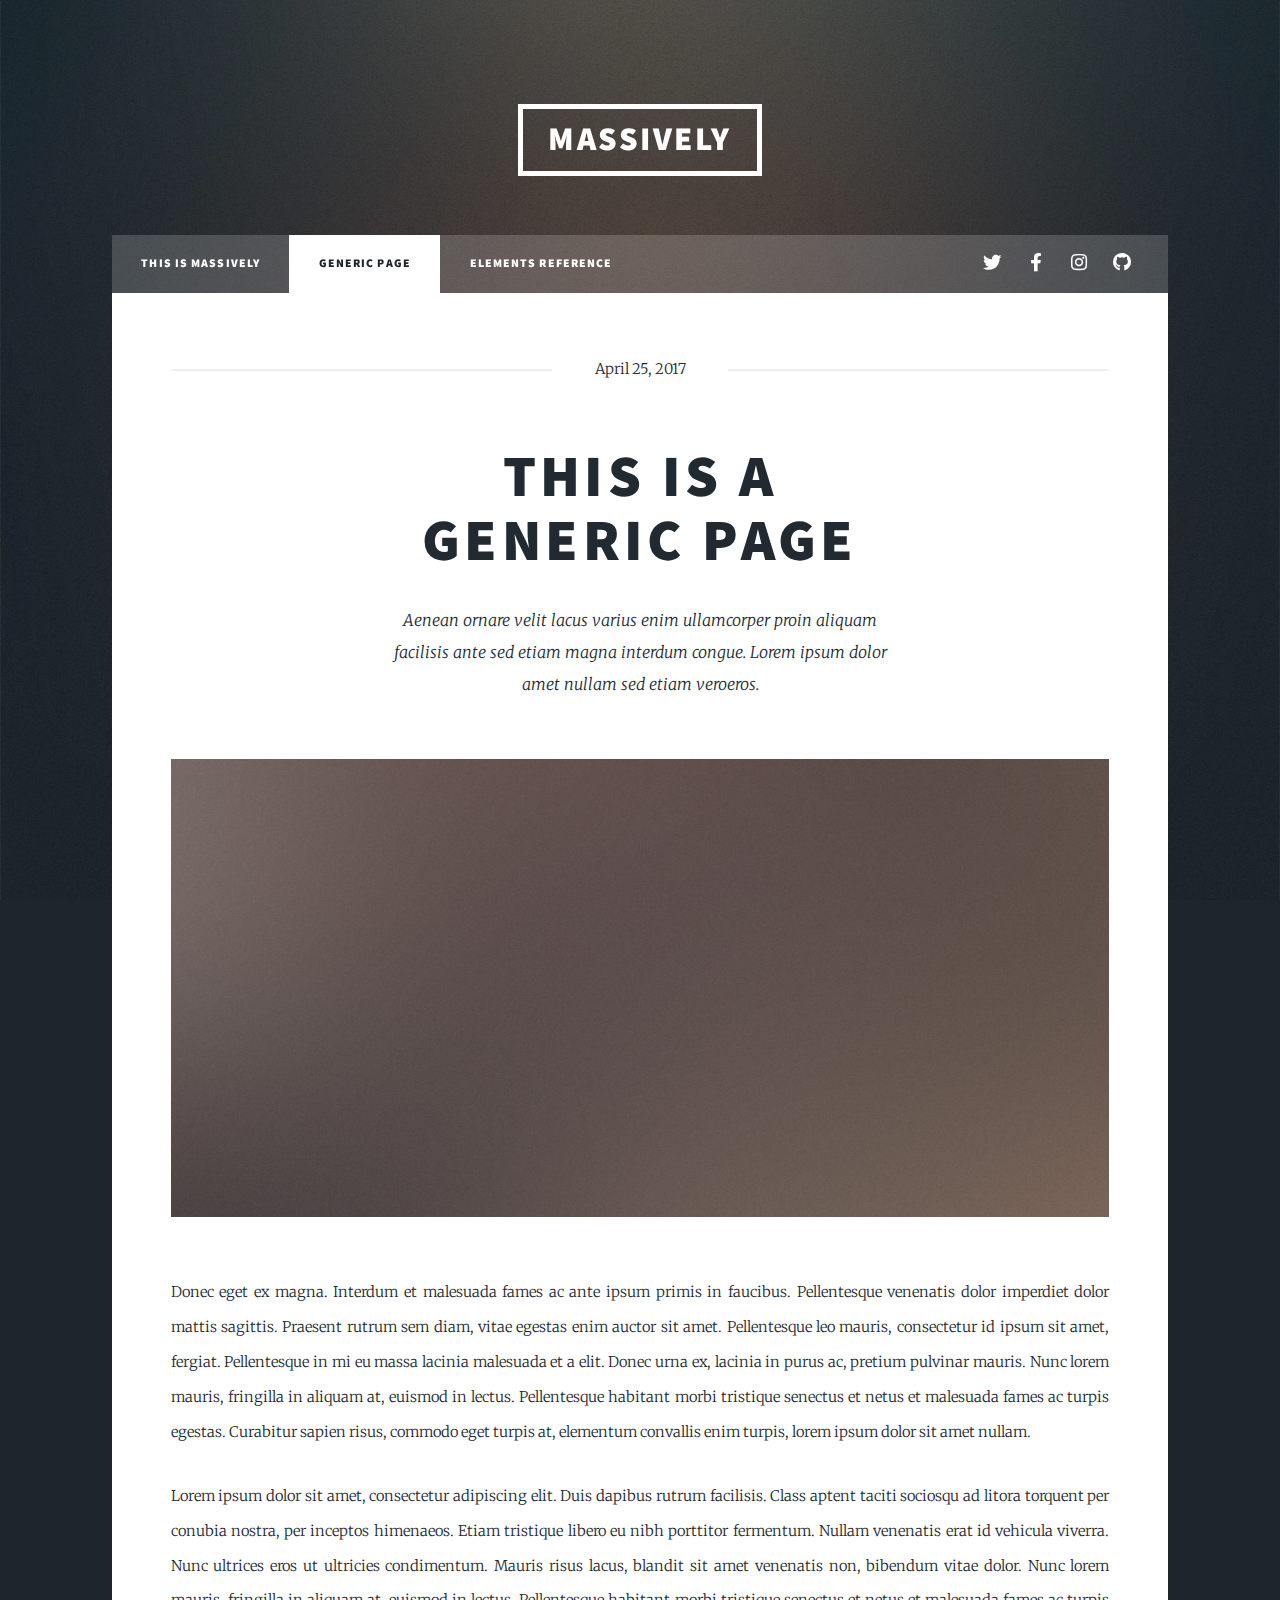
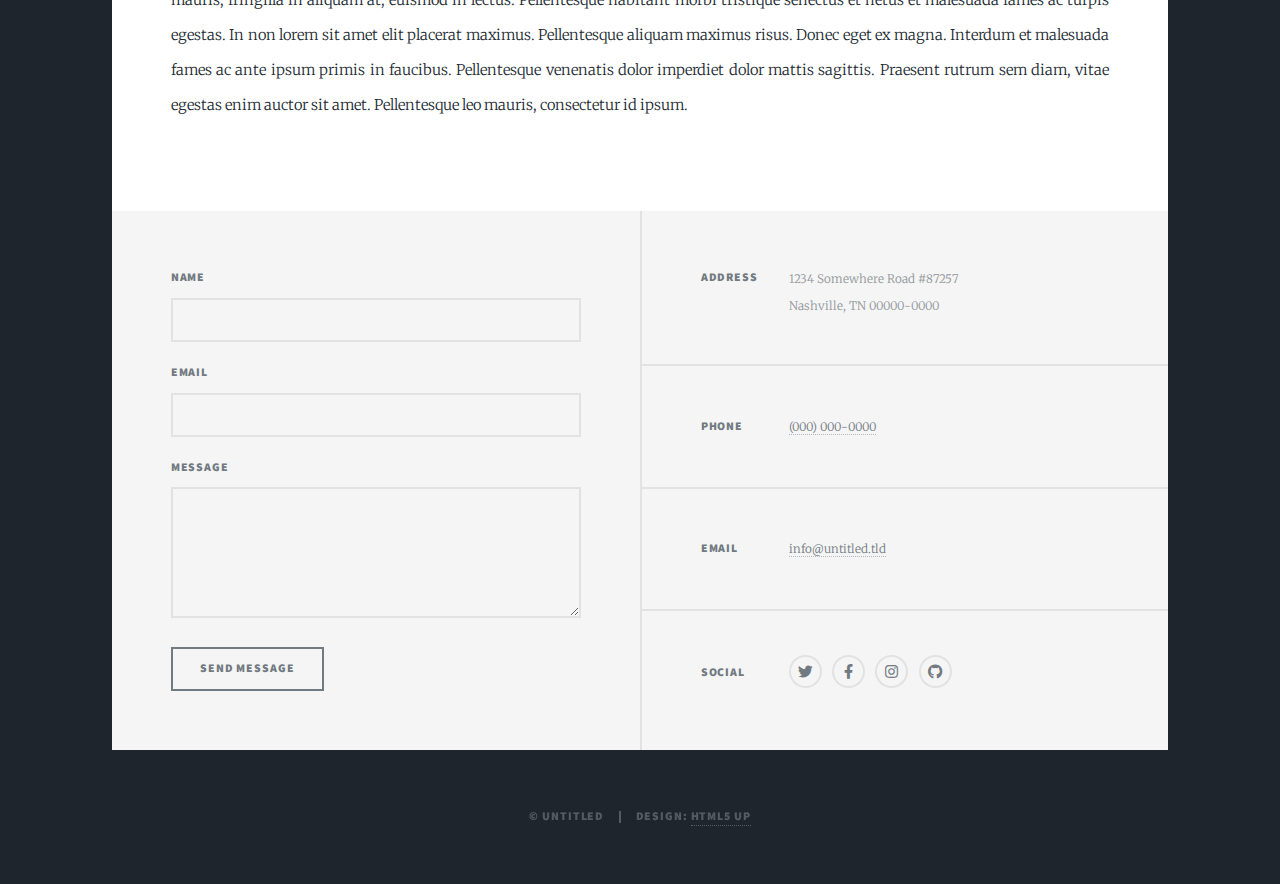
==== generic.html @ 5ceddde0 "init" ====
<!DOCTYPE HTML>
<!--
	Massively by HTML5 UP
	html5up.net | @ajlkn
	Free for personal and commercial use under the CCA 3.0 license (html5up.net/license)
-->
<html>
	<head>
		<title>Generic Page - Massively by HTML5 UP</title>
		<meta charset="utf-8" />
		<meta name="viewport" content="width=device-width, initial-scale=1, user-scalable=no" />
		<link rel="stylesheet" href="assets/css/main.css" />
		<noscript><link rel="stylesheet" href="assets/css/noscript.css" /></noscript>
	</head>
	<body class="is-preload">

		<!-- Wrapper -->
			<div id="wrapper">

				<!-- Header -->
					<header id="header">
						<a href="index.html" class="logo">Massively</a>
					</header>

				<!-- Nav -->
					<nav id="nav">
						<ul class="links">
							<li><a href="index.html">This is Massively</a></li>
							<li class="active"><a href="generic.html">Generic Page</a></li>
							<li><a href="elements.html">Elements Reference</a></li>
						</ul>
						<ul class="icons">
							<li><a href="#" class="icon brands fa-twitter"><span class="label">Twitter</span></a></li>
							<li><a href="#" class="icon brands fa-facebook-f"><span class="label">Facebook</span></a></li>
							<li><a href="#" class="icon brands fa-instagram"><span class="label">Instagram</span></a></li>
							<li><a href="#" class="icon brands fa-github"><span class="label">GitHub</span></a></li>
						</ul>
					</nav>

				<!-- Main -->
					<div id="main">

						<!-- Post -->
							<section class="post">
								<header class="major">
									<span class="date">April 25, 2017</span>
									<h1>This is a<br />
									Generic Page</h1>
									<p>Aenean ornare velit lacus varius enim ullamcorper proin aliquam<br />
									facilisis ante sed etiam magna interdum congue. Lorem ipsum dolor<br />
									amet nullam sed etiam veroeros.</p>
								</header>
								<div class="image main"><img src="images/pic01.jpg" alt="" /></div>
								<p>Donec eget ex magna. Interdum et malesuada fames ac ante ipsum primis in faucibus. Pellentesque venenatis dolor imperdiet dolor mattis sagittis. Praesent rutrum sem diam, vitae egestas enim auctor sit amet. Pellentesque leo mauris, consectetur id ipsum sit amet, fergiat. Pellentesque in mi eu massa lacinia malesuada et a elit. Donec urna ex, lacinia in purus ac, pretium pulvinar mauris. Nunc lorem mauris, fringilla in aliquam at, euismod in lectus. Pellentesque habitant morbi tristique senectus et netus et malesuada fames ac turpis egestas. Curabitur sapien risus, commodo eget turpis at, elementum convallis enim turpis, lorem ipsum dolor sit amet nullam.</p>
								<p>Lorem ipsum dolor sit amet, consectetur adipiscing elit. Duis dapibus rutrum facilisis. Class aptent taciti sociosqu ad litora torquent per conubia nostra, per inceptos himenaeos. Etiam tristique libero eu nibh porttitor fermentum. Nullam venenatis erat id vehicula viverra. Nunc ultrices eros ut ultricies condimentum. Mauris risus lacus, blandit sit amet venenatis non, bibendum vitae dolor. Nunc lorem mauris, fringilla in aliquam at, euismod in lectus. Pellentesque habitant morbi tristique senectus et netus et malesuada fames ac turpis egestas. In non lorem sit amet elit placerat maximus. Pellentesque aliquam maximus risus. Donec eget ex magna. Interdum et malesuada fames ac ante ipsum primis in faucibus. Pellentesque venenatis dolor imperdiet dolor mattis sagittis. Praesent rutrum sem diam, vitae egestas enim auctor sit amet. Pellentesque leo mauris, consectetur id ipsum.</p>
							</section>

					</div>

				<!-- Footer -->
					<footer id="footer">
						<section>
							<form method="post" action="#">
								<div class="fields">
									<div class="field">
										<label for="name">Name</label>
										<input type="text" name="name" id="name" />
									</div>
									<div class="field">
										<label for="email">Email</label>
										<input type="text" name="email" id="email" />
									</div>
									<div class="field">
										<label for="message">Message</label>
										<textarea name="message" id="message" rows="3"></textarea>
									</div>
								</div>
								<ul class="actions">
									<li><input type="submit" value="Send Message" /></li>
								</ul>
							</form>
						</section>
						<section class="split contact">
							<section class="alt">
								<h3>Address</h3>
								<p>1234 Somewhere Road #87257<br />
								Nashville, TN 00000-0000</p>
							</section>
							<section>
								<h3>Phone</h3>
								<p><a href="#">(000) 000-0000</a></p>
							</section>
							<section>
								<h3>Email</h3>
								<p><a href="#">info@untitled.tld</a></p>
							</section>
							<section>
								<h3>Social</h3>
								<ul class="icons alt">
									<li><a href="#" class="icon brands alt fa-twitter"><span class="label">Twitter</span></a></li>
									<li><a href="#" class="icon brands alt fa-facebook-f"><span class="label">Facebook</span></a></li>
									<li><a href="#" class="icon brands alt fa-instagram"><span class="label">Instagram</span></a></li>
									<li><a href="#" class="icon brands alt fa-github"><span class="label">GitHub</span></a></li>
								</ul>
							</section>
						</section>
					</footer>

				<!-- Copyright -->
					<div id="copyright">
						<ul><li>&copy; Untitled</li><li>Design: <a href="https://html5up.net">HTML5 UP</a></li></ul>
					</div>

			</div>

		<!-- Scripts -->
			<script src="assets/js/jquery.min.js"></script>
			<script src="assets/js/jquery.scrollex.min.js"></script>
			<script src="assets/js/jquery.scrolly.min.js"></script>
			<script src="assets/js/browser.min.js"></script>
			<script src="assets/js/breakpoints.min.js"></script>
			<script src="assets/js/util.js"></script>
			<script src="assets/js/main.js"></script>

	</body>
</html>
---- assets/css/main.css ----
@import url(fontawesome-all.min.css);
@import url("https://fonts.googleapis.com/css?family=Merriweather:300,700,300italic,700italic|Source+Sans+Pro:900");

/*
	Massively by HTML5 UP
	html5up.net | @ajlkn
	Free for personal and commercial use under the CCA 3.0 license (html5up.net/license)
*/

html, body, div, span, applet, object,
iframe, h1, h2, h3, h4, h5, h6, p, blockquote,
pre, a, abbr, acronym, address, big, cite,
code, del, dfn, em, img, ins, kbd, q, s, samp,
small, strike, strong, sub, sup, tt, var, b,
u, i, center, dl, dt, dd, ol, ul, li, fieldset,
form, label, legend, table, caption, tbody,
tfoot, thead, tr, th, td, article, aside,
canvas, details, embed, figure, figcaption,
footer, header, hgroup, menu, nav, output, ruby,
section, summary, time, mark, audio, video {
	margin: 0;
	padding: 0;
	border: 0;
	font-size: 100%;
	font: inherit;
	vertical-align: baseline;}

article, aside, details, figcaption, figure,
footer, header, hgroup, menu, nav, section {
	display: block;}

body {
	line-height: 1;
}

ol, ul {
	list-style: none;
}

blockquote, q {
	quotes: none;
}

	blockquote:before, blockquote:after, q:before, q:after {
		content: '';
		content: none;
	}

table {
	border-collapse: collapse;
	border-spacing: 0;
}

body {
	-webkit-text-size-adjust: none;
}

mark {
	background-color: transparent;
	color: inherit;
}

input::-moz-focus-inner {
	border: 0;
	padding: 0;
}

input, select, textarea {
	-moz-appearance: none;
	-webkit-appearance: none;
	-ms-appearance: none;
	appearance: none;
}

/* Basic */

	@-ms-viewport {
		width: device-width;
	}

	body {
		-ms-overflow-style: scrollbar;
	}

	@media screen and (max-width: 480px) {

		html, body {
			min-width: 320px;
		}

	}

	html {
		box-sizing: border-box;
	}

	*, *:before, *:after {
		box-sizing: inherit;
	}

	body {
		background-color: #1e252d;
	}

		body.is-preload *, body.is-preload *:before, body.is-preload *:after {
			-moz-animation: none !important;
			-webkit-animation: none !important;
			-ms-animation: none !important;
			animation: none !important;
			-moz-transition: none !important;
			-webkit-transition: none !important;
			-ms-transition: none !important;
			transition: none !important;
		}

/* Type */

	html {
		font-size: 16pt;
	}

		@media screen and (max-width: 1680px) {

			html {
				font-size: 12pt;
			}

		}

		@media screen and (max-width: 1280px) {

			html {
				font-size: 11pt;
			}

		}

		@media screen and (max-width: 360px) {

			html {
				font-size: 10pt;
			}

		}

	body {
		color: #212931;
	}

	body, input, select, textarea {
		font-family: "Merriweather", Georgia, serif;
		font-weight: 300;
		font-size: 1rem;
		line-height: 2.375;
	}

	a {
		-moz-transition: color 0.2s ease-in-out, background-color 0.2s ease-in-out, border-color 0.2s ease-in-out, box-shadow 0.2s ease-in-out;
		-webkit-transition: color 0.2s ease-in-out, background-color 0.2s ease-in-out, border-color 0.2s ease-in-out, box-shadow 0.2s ease-in-out;
		-ms-transition: color 0.2s ease-in-out, background-color 0.2s ease-in-out, border-color 0.2s ease-in-out, box-shadow 0.2s ease-in-out;
		transition: color 0.2s ease-in-out, background-color 0.2s ease-in-out, border-color 0.2s ease-in-out, box-shadow 0.2s ease-in-out;
		border-bottom: dotted 1px;
		text-decoration: none;
	}

		a:hover {
			border-bottom-color: transparent;
		}

	strong, b {
		font-weight: 600;
	}

	em, i {
		font-style: italic;
	}

	p {
		text-align: justify;
		margin: 0 0 2rem 0;
	}

	h1, h2, h3, h4, h5, h6 {
		font-family: "Source Sans Pro", Helvetica, sans-serif;
		font-weight: 900;
		line-height: 1.5;
		letter-spacing: 0.075em;
		text-transform: uppercase;
		margin: 0 0 1rem 0;
	}

		h1 a, h2 a, h3 a, h4 a, h5 a, h6 a {
			border-bottom: 0;
			color: inherit;
			text-decoration: none;
		}

	h1 {
		font-size: 4rem;
		line-height: 1.1;
		margin: 0 0 2rem 0;
	}

	h2 {
		font-size: 1.75rem;
		line-height: 1.3;
		margin: 0 0 1.5rem 0;
	}

	h3 {
		font-size: 1.25rem;
		margin: 0 0 1.5rem 0;
	}

	h4 {
		font-size: 1rem;
	}

	h5 {
		font-size: 0.9rem;
	}

	h6 {
		font-size: 0.8rem;
	}

	sub {
		font-size: 0.8rem;
		position: relative;
		top: 0.5rem;
	}

	sup {
		font-size: 0.8rem;
		position: relative;
		top: -0.5rem;
	}

	blockquote {
		border-left: solid 4px;
		font-style: italic;
		margin: 0 0 2rem 0;
		padding: 0.5rem 0 0.5rem 2rem;
	}

	code {
		border: solid 2px;
		font-family: "Courier New", monospace;
		font-size: 0.9rem;
		margin: 0 0.25rem;
		padding: 0.25rem 0.65rem;
	}

	pre {
		-webkit-overflow-scrolling: touch;
		font-family: "Courier New", monospace;
		font-size: 0.9rem;
		margin: 0 0 2rem 0;
	}

		pre code {
			display: block;
			line-height: 1.75;
			padding: 1rem 1.5rem;
			overflow-x: auto;
		}

	hr {
		border: 0;
		border-bottom: solid 2px;
		margin: 3rem 0;
	}

		hr.major {
			margin: 5rem 0;
		}

	.align-left {
		text-align: left;
	}

	.align-center {
		text-align: center;
	}

	.align-right {
		text-align: right;
	}

	input, select, textarea {
		color: #212931;
	}

	a {
		color: #212931;
		border-bottom-color: rgba(33, 41, 49, 0.5);
	}

		a:hover {
			border-bottom-color: transparent;
			color: #18bfef !important;
		}

	strong, b {
		color: #212931;
	}

	h1, h2, h3, h4, h5, h6 {
		color: #212931;
	}

	blockquote {
		border-left-color: #eeeeee;
	}

	code {
		background: rgba(220, 220, 220, 0.25);
		border-color: #eeeeee;
	}

	hr {
		border-bottom-color: #eeeeee;
	}

/* Row */

	.row {
		display: flex;
		flex-wrap: wrap;
		box-sizing: border-box;
		align-items: stretch;
	}

		.row > * {
			box-sizing: border-box;
		}

		.row.gtr-uniform > * > :last-child {
			margin-bottom: 0;
		}

		.row.aln-left {
			justify-content: flex-start;
		}

		.row.aln-center {
			justify-content: center;
		}

		.row.aln-right {
			justify-content: flex-end;
		}

		.row.aln-top {
			align-items: flex-start;
		}

		.row.aln-middle {
			align-items: center;
		}

		.row.aln-bottom {
			align-items: flex-end;
		}

		.row > .imp {
			order: -1;
		}

		.row > .col-1 {
			width: 8.33333%;
		}

		.row > .off-1 {
			margin-left: 8.33333%;
		}

		.row > .col-2 {
			width: 16.66667%;
		}

		.row > .off-2 {
			margin-left: 16.66667%;
		}

		.row > .col-3 {
			width: 25%;
		}

		.row > .off-3 {
			margin-left: 25%;
		}

		.row > .col-4 {
			width: 33.33333%;
		}

		.row > .off-4 {
			margin-left: 33.33333%;
		}

		.row > .col-5 {
			width: 41.66667%;
		}

		.row > .off-5 {
			margin-left: 41.66667%;
		}

		.row > .col-6 {
			width: 50%;
		}

		.row > .off-6 {
			margin-left: 50%;
		}

		.row > .col-7 {
			width: 58.33333%;
		}

		.row > .off-7 {
			margin-left: 58.33333%;
		}

		.row > .col-8 {
			width: 66.66667%;
		}

		.row > .off-8 {
			margin-left: 66.66667%;
		}

		.row > .col-9 {
			width: 75%;
		}

		.row > .off-9 {
			margin-left: 75%;
		}

		.row > .col-10 {
			width: 83.33333%;
		}

		.row > .off-10 {
			margin-left: 83.33333%;
		}

		.row > .col-11 {
			width: 91.66667%;
		}

		.row > .off-11 {
			margin-left: 91.66667%;
		}

		.row > .col-12 {
			width: 100%;
		}

		.row > .off-12 {
			margin-left: 100%;
		}

		.row.gtr-0 {
			margin-top: 0;
			margin-left: 0rem;
		}

			.row.gtr-0 > * {
				padding: 0 0 0 0rem;
			}

			.row.gtr-0.gtr-uniform {
				margin-top: 0rem;
			}

				.row.gtr-0.gtr-uniform > * {
					padding-top: 0rem;
				}

		.row.gtr-25 {
			margin-top: 0;
			margin-left: -0.375rem;
		}

			.row.gtr-25 > * {
				padding: 0 0 0 0.375rem;
			}

			.row.gtr-25.gtr-uniform {
				margin-top: -0.375rem;
			}

				.row.gtr-25.gtr-uniform > * {
					padding-top: 0.375rem;
				}

		.row.gtr-50 {
			margin-top: 0;
			margin-left: -0.75rem;
		}

			.row.gtr-50 > * {
				padding: 0 0 0 0.75rem;
			}

			.row.gtr-50.gtr-uniform {
				margin-top: -0.75rem;
			}

				.row.gtr-50.gtr-uniform > * {
					padding-top: 0.75rem;
				}

		.row {
			margin-top: 0;
			margin-left: -1.5rem;
		}

			.row > * {
				padding: 0 0 0 1.5rem;
			}

			.row.gtr-uniform {
				margin-top: -1.5rem;
			}

				.row.gtr-uniform > * {
					padding-top: 1.5rem;
				}

		.row.gtr-150 {
			margin-top: 0;
			margin-left: -2.25rem;
		}

			.row.gtr-150 > * {
				padding: 0 0 0 2.25rem;
			}

			.row.gtr-150.gtr-uniform {
				margin-top: -2.25rem;
			}

				.row.gtr-150.gtr-uniform > * {
					padding-top: 2.25rem;
				}

		.row.gtr-200 {
			margin-top: 0;
			margin-left: -3rem;
		}

			.row.gtr-200 > * {
				padding: 0 0 0 3rem;
			}

			.row.gtr-200.gtr-uniform {
				margin-top: -3rem;
			}

				.row.gtr-200.gtr-uniform > * {
					padding-top: 3rem;
				}

		@media screen and (max-width: 1680px) {

			.row {
				display: flex;
				flex-wrap: wrap;
				box-sizing: border-box;
				align-items: stretch;
			}

				.row > * {
					box-sizing: border-box;
				}

				.row.gtr-uniform > * > :last-child {
					margin-bottom: 0;
				}

				.row.aln-left {
					justify-content: flex-start;
				}

				.row.aln-center {
					justify-content: center;
				}

				.row.aln-right {
					justify-content: flex-end;
				}

				.row.aln-top {
					align-items: flex-start;
				}

				.row.aln-middle {
					align-items: center;
				}

				.row.aln-bottom {
					align-items: flex-end;
				}

				.row > .imp-xlarge {
					order: -1;
				}

				.row > .col-1-xlarge {
					width: 8.33333%;
				}

				.row > .off-1-xlarge {
					margin-left: 8.33333%;
				}

				.row > .col-2-xlarge {
					width: 16.66667%;
				}

				.row > .off-2-xlarge {
					margin-left: 16.66667%;
				}

				.row > .col-3-xlarge {
					width: 25%;
				}

				.row > .off-3-xlarge {
					margin-left: 25%;
				}

				.row > .col-4-xlarge {
					width: 33.33333%;
				}

				.row > .off-4-xlarge {
					margin-left: 33.33333%;
				}

				.row > .col-5-xlarge {
					width: 41.66667%;
				}

				.row > .off-5-xlarge {
					margin-left: 41.66667%;
				}

				.row > .col-6-xlarge {
					width: 50%;
				}

				.row > .off-6-xlarge {
					margin-left: 50%;
				}

				.row > .col-7-xlarge {
					width: 58.33333%;
				}

				.row > .off-7-xlarge {
					margin-left: 58.33333%;
				}

				.row > .col-8-xlarge {
					width: 66.66667%;
				}

				.row > .off-8-xlarge {
					margin-left: 66.66667%;
				}

				.row > .col-9-xlarge {
					width: 75%;
				}

				.row > .off-9-xlarge {
					margin-left: 75%;
				}

				.row > .col-10-xlarge {
					width: 83.33333%;
				}

				.row > .off-10-xlarge {
					margin-left: 83.33333%;
				}

				.row > .col-11-xlarge {
					width: 91.66667%;
				}

				.row > .off-11-xlarge {
					margin-left: 91.66667%;
				}

				.row > .col-12-xlarge {
					width: 100%;
				}

				.row > .off-12-xlarge {
					margin-left: 100%;
				}

				.row.gtr-0 {
					margin-top: 0;
					margin-left: 0rem;
				}

					.row.gtr-0 > * {
						padding: 0 0 0 0rem;
					}

					.row.gtr-0.gtr-uniform {
						margin-top: 0rem;
					}

						.row.gtr-0.gtr-uniform > * {
							padding-top: 0rem;
						}

				.row.gtr-25 {
					margin-top: 0;
					margin-left: -0.375rem;
				}

					.row.gtr-25 > * {
						padding: 0 0 0 0.375rem;
					}

					.row.gtr-25.gtr-uniform {
						margin-top: -0.375rem;
					}

						.row.gtr-25.gtr-uniform > * {
							padding-top: 0.375rem;
						}

				.row.gtr-50 {
					margin-top: 0;
					margin-left: -0.75rem;
				}

					.row.gtr-50 > * {
						padding: 0 0 0 0.75rem;
					}

					.row.gtr-50.gtr-uniform {
						margin-top: -0.75rem;
					}

						.row.gtr-50.gtr-uniform > * {
							padding-top: 0.75rem;
						}

				.row {
					margin-top: 0;
					margin-left: -1.5rem;
				}

					.row > * {
						padding: 0 0 0 1.5rem;
					}

					.row.gtr-uniform {
						margin-top: -1.5rem;
					}

						.row.gtr-uniform > * {
							padding-top: 1.5rem;
						}

				.row.gtr-150 {
					margin-top: 0;
					margin-left: -2.25rem;
				}

					.row.gtr-150 > * {
						padding: 0 0 0 2.25rem;
					}

					.row.gtr-150.gtr-uniform {
						margin-top: -2.25rem;
					}

						.row.gtr-150.gtr-uniform > * {
							padding-top: 2.25rem;
						}

				.row.gtr-200 {
					margin-top: 0;
					margin-left: -3rem;
				}

					.row.gtr-200 > * {
						padding: 0 0 0 3rem;
					}

					.row.gtr-200.gtr-uniform {
						margin-top: -3rem;
					}

						.row.gtr-200.gtr-uniform > * {
							padding-top: 3rem;
						}

		}

		@media screen and (max-width: 1280px) {

			.row {
				display: flex;
				flex-wrap: wrap;
				box-sizing: border-box;
				align-items: stretch;
			}

				.row > * {
					box-sizing: border-box;
				}

				.row.gtr-uniform > * > :last-child {
					margin-bottom: 0;
				}

				.row.aln-left {
					justify-content: flex-start;
				}

				.row.aln-center {
					justify-content: center;
				}

				.row.aln-right {
					justify-content: flex-end;
				}

				.row.aln-top {
					align-items: flex-start;
				}

				.row.aln-middle {
					align-items: center;
				}

				.row.aln-bottom {
					align-items: flex-end;
				}

				.row > .imp-large {
					order: -1;
				}

				.row > .col-1-large {
					width: 8.33333%;
				}

				.row > .off-1-large {
					margin-left: 8.33333%;
				}

				.row > .col-2-large {
					width: 16.66667%;
				}

				.row > .off-2-large {
					margin-left: 16.66667%;
				}

				.row > .col-3-large {
					width: 25%;
				}

				.row > .off-3-large {
					margin-left: 25%;
				}

				.row > .col-4-large {
					width: 33.33333%;
				}

				.row > .off-4-large {
					margin-left: 33.33333%;
				}

				.row > .col-5-large {
					width: 41.66667%;
				}

				.row > .off-5-large {
					margin-left: 41.66667%;
				}

				.row > .col-6-large {
					width: 50%;
				}

				.row > .off-6-large {
					margin-left: 50%;
				}

				.row > .col-7-large {
					width: 58.33333%;
				}

				.row > .off-7-large {
					margin-left: 58.33333%;
				}

				.row > .col-8-large {
					width: 66.66667%;
				}

				.row > .off-8-large {
					margin-left: 66.66667%;
				}

				.row > .col-9-large {
					width: 75%;
				}

				.row > .off-9-large {
					margin-left: 75%;
				}

				.row > .col-10-large {
					width: 83.33333%;
				}

				.row > .off-10-large {
					margin-left: 83.33333%;
				}

				.row > .col-11-large {
					width: 91.66667%;
				}

				.row > .off-11-large {
					margin-left: 91.66667%;
				}

				.row > .col-12-large {
					width: 100%;
				}

				.row > .off-12-large {
					margin-left: 100%;
				}

				.row.gtr-0 {
					margin-top: 0;
					margin-left: 0rem;
				}

					.row.gtr-0 > * {
						padding: 0 0 0 0rem;
					}

					.row.gtr-0.gtr-uniform {
						margin-top: 0rem;
					}

						.row.gtr-0.gtr-uniform > * {
							padding-top: 0rem;
						}

				.row.gtr-25 {
					margin-top: 0;
					margin-left: -0.375rem;
				}

					.row.gtr-25 > * {
						padding: 0 0 0 0.375rem;
					}

					.row.gtr-25.gtr-uniform {
						margin-top: -0.375rem;
					}

						.row.gtr-25.gtr-uniform > * {
							padding-top: 0.375rem;
						}

				.row.gtr-50 {
					margin-top: 0;
					margin-left: -0.75rem;
				}

					.row.gtr-50 > * {
						padding: 0 0 0 0.75rem;
					}

					.row.gtr-50.gtr-uniform {
						margin-top: -0.75rem;
					}

						.row.gtr-50.gtr-uniform > * {
							padding-top: 0.75rem;
						}

				.row {
					margin-top: 0;
					margin-left: -1.5rem;
				}

					.row > * {
						padding: 0 0 0 1.5rem;
					}

					.row.gtr-uniform {
						margin-top: -1.5rem;
					}

						.row.gtr-uniform > * {
							padding-top: 1.5rem;
						}

				.row.gtr-150 {
					margin-top: 0;
					margin-left: -2.25rem;
				}

					.row.gtr-150 > * {
						padding: 0 0 0 2.25rem;
					}

					.row.gtr-150.gtr-uniform {
						margin-top: -2.25rem;
					}

						.row.gtr-150.gtr-uniform > * {
							padding-top: 2.25rem;
						}

				.row.gtr-200 {
					margin-top: 0;
					margin-left: -3rem;
				}

					.row.gtr-200 > * {
						padding: 0 0 0 3rem;
					}

					.row.gtr-200.gtr-uniform {
						margin-top: -3rem;
					}

						.row.gtr-200.gtr-uniform > * {
							padding-top: 3rem;
						}

		}

		@media screen and (max-width: 980px) {

			.row {
				display: flex;
				flex-wrap: wrap;
				box-sizing: border-box;
				align-items: stretch;
			}

				.row > * {
					box-sizing: border-box;
				}

				.row.gtr-uniform > * > :last-child {
					margin-bottom: 0;
				}

				.row.aln-left {
					justify-content: flex-start;
				}

				.row.aln-center {
					justify-content: center;
				}

				.row.aln-right {
					justify-content: flex-end;
				}

				.row.aln-top {
					align-items: flex-start;
				}

				.row.aln-middle {
					align-items: center;
				}

				.row.aln-bottom {
					align-items: flex-end;
				}

				.row > .imp-medium {
					order: -1;
				}

				.row > .col-1-medium {
					width: 8.33333%;
				}

				.row > .off-1-medium {
					margin-left: 8.33333%;
				}

				.row > .col-2-medium {
					width: 16.66667%;
				}

				.row > .off-2-medium {
					margin-left: 16.66667%;
				}

				.row > .col-3-medium {
					width: 25%;
				}

				.row > .off-3-medium {
					margin-left: 25%;
				}

				.row > .col-4-medium {
					width: 33.33333%;
				}

				.row > .off-4-medium {
					margin-left: 33.33333%;
				}

				.row > .col-5-medium {
					width: 41.66667%;
				}

				.row > .off-5-medium {
					margin-left: 41.66667%;
				}

				.row > .col-6-medium {
					width: 50%;
				}

				.row > .off-6-medium {
					margin-left: 50%;
				}

				.row > .col-7-medium {
					width: 58.33333%;
				}

				.row > .off-7-medium {
					margin-left: 58.33333%;
				}

				.row > .col-8-medium {
					width: 66.66667%;
				}

				.row > .off-8-medium {
					margin-left: 66.66667%;
				}

				.row > .col-9-medium {
					width: 75%;
				}

				.row > .off-9-medium {
					margin-left: 75%;
				}

				.row > .col-10-medium {
					width: 83.33333%;
				}

				.row > .off-10-medium {
					margin-left: 83.33333%;
				}

				.row > .col-11-medium {
					width: 91.66667%;
				}

				.row > .off-11-medium {
					margin-left: 91.66667%;
				}

				.row > .col-12-medium {
					width: 100%;
				}

				.row > .off-12-medium {
					margin-left: 100%;
				}

				.row.gtr-0 {
					margin-top: 0;
					margin-left: 0rem;
				}

					.row.gtr-0 > * {
						padding: 0 0 0 0rem;
					}

					.row.gtr-0.gtr-uniform {
						margin-top: 0rem;
					}

						.row.gtr-0.gtr-uniform > * {
							padding-top: 0rem;
						}

				.row.gtr-25 {
					margin-top: 0;
					margin-left: -0.375rem;
				}

					.row.gtr-25 > * {
						padding: 0 0 0 0.375rem;
					}

					.row.gtr-25.gtr-uniform {
						margin-top: -0.375rem;
					}

						.row.gtr-25.gtr-uniform > * {
							padding-top: 0.375rem;
						}

				.row.gtr-50 {
					margin-top: 0;
					margin-left: -0.75rem;
				}

					.row.gtr-50 > * {
						padding: 0 0 0 0.75rem;
					}

					.row.gtr-50.gtr-uniform {
						margin-top: -0.75rem;
					}

						.row.gtr-50.gtr-uniform > * {
							padding-top: 0.75rem;
						}

				.row {
					margin-top: 0;
					margin-left: -1.5rem;
				}

					.row > * {
						padding: 0 0 0 1.5rem;
					}

					.row.gtr-uniform {
						margin-top: -1.5rem;
					}

						.row.gtr-uniform > * {
							padding-top: 1.5rem;
						}

				.row.gtr-150 {
					margin-top: 0;
					margin-left: -2.25rem;
				}

					.row.gtr-150 > * {
						padding: 0 0 0 2.25rem;
					}

					.row.gtr-150.gtr-uniform {
						margin-top: -2.25rem;
					}

						.row.gtr-150.gtr-uniform > * {
							padding-top: 2.25rem;
						}

				.row.gtr-200 {
					margin-top: 0;
					margin-left: -3rem;
				}

					.row.gtr-200 > * {
						padding: 0 0 0 3rem;
					}

					.row.gtr-200.gtr-uniform {
						margin-top: -3rem;
					}

						.row.gtr-200.gtr-uniform > * {
							padding-top: 3rem;
						}

		}

		@media screen and (max-width: 736px) {

			.row {
				display: flex;
				flex-wrap: wrap;
				box-sizing: border-box;
				align-items: stretch;
			}

				.row > * {
					box-sizing: border-box;
				}

				.row.gtr-uniform > * > :last-child {
					margin-bottom: 0;
				}

				.row.aln-left {
					justify-content: flex-start;
				}

				.row.aln-center {
					justify-content: center;
				}

				.row.aln-right {
					justify-content: flex-end;
				}

				.row.aln-top {
					align-items: flex-start;
				}

				.row.aln-middle {
					align-items: center;
				}

				.row.aln-bottom {
					align-items: flex-end;
				}

				.row > .imp-small {
					order: -1;
				}

				.row > .col-1-small {
					width: 8.33333%;
				}

				.row > .off-1-small {
					margin-left: 8.33333%;
				}

				.row > .col-2-small {
					width: 16.66667%;
				}

				.row > .off-2-small {
					margin-left: 16.66667%;
				}

				.row > .col-3-small {
					width: 25%;
				}

				.row > .off-3-small {
					margin-left: 25%;
				}

				.row > .col-4-small {
					width: 33.33333%;
				}

				.row > .off-4-small {
					margin-left: 33.33333%;
				}

				.row > .col-5-small {
					width: 41.66667%;
				}

				.row > .off-5-small {
					margin-left: 41.66667%;
				}

				.row > .col-6-small {
					width: 50%;
				}

				.row > .off-6-small {
					margin-left: 50%;
				}

				.row > .col-7-small {
					width: 58.33333%;
				}

				.row > .off-7-small {
					margin-left: 58.33333%;
				}

				.row > .col-8-small {
					width: 66.66667%;
				}

				.row > .off-8-small {
					margin-left: 66.66667%;
				}

				.row > .col-9-small {
					width: 75%;
				}

				.row > .off-9-small {
					margin-left: 75%;
				}

				.row > .col-10-small {
					width: 83.33333%;
				}

				.row > .off-10-small {
					margin-left: 83.33333%;
				}

				.row > .col-11-small {
					width: 91.66667%;
				}

				.row > .off-11-small {
					margin-left: 91.66667%;
				}

				.row > .col-12-small {
					width: 100%;
				}

				.row > .off-12-small {
					margin-left: 100%;
				}

				.row.gtr-0 {
					margin-top: 0;
					margin-left: 0rem;
				}

					.row.gtr-0 > * {
						padding: 0 0 0 0rem;
					}

					.row.gtr-0.gtr-uniform {
						margin-top: 0rem;
					}

						.row.gtr-0.gtr-uniform > * {
							padding-top: 0rem;
						}

				.row.gtr-25 {
					margin-top: 0;
					margin-left: -0.375rem;
				}

					.row.gtr-25 > * {
						padding: 0 0 0 0.375rem;
					}

					.row.gtr-25.gtr-uniform {
						margin-top: -0.375rem;
					}

						.row.gtr-25.gtr-uniform > * {
							padding-top: 0.375rem;
						}

				.row.gtr-50 {
					margin-top: 0;
					margin-left: -0.75rem;
				}

					.row.gtr-50 > * {
						padding: 0 0 0 0.75rem;
					}

					.row.gtr-50.gtr-uniform {
						margin-top: -0.75rem;
					}

						.row.gtr-50.gtr-uniform > * {
							padding-top: 0.75rem;
						}

				.row {
					margin-top: 0;
					margin-left: -1.5rem;
				}

					.row > * {
						padding: 0 0 0 1.5rem;
					}

					.row.gtr-uniform {
						margin-top: -1.5rem;
					}

						.row.gtr-uniform > * {
							padding-top: 1.5rem;
						}

				.row.gtr-150 {
					margin-top: 0;
					margin-left: -2.25rem;
				}

					.row.gtr-150 > * {
						padding: 0 0 0 2.25rem;
					}

					.row.gtr-150.gtr-uniform {
						margin-top: -2.25rem;
					}

						.row.gtr-150.gtr-uniform > * {
							padding-top: 2.25rem;
						}

				.row.gtr-200 {
					margin-top: 0;
					margin-left: -3rem;
				}

					.row.gtr-200 > * {
						padding: 0 0 0 3rem;
					}

					.row.gtr-200.gtr-uniform {
						margin-top: -3rem;
					}

						.row.gtr-200.gtr-uniform > * {
							padding-top: 3rem;
						}

		}

		@media screen and (max-width: 480px) {

			.row {
				display: flex;
				flex-wrap: wrap;
				box-sizing: border-box;
				align-items: stretch;
			}

				.row > * {
					box-sizing: border-box;
				}

				.row.gtr-uniform > * > :last-child {
					margin-bottom: 0;
				}

				.row.aln-left {
					justify-content: flex-start;
				}

				.row.aln-center {
					justify-content: center;
				}

				.row.aln-right {
					justify-content: flex-end;
				}

				.row.aln-top {
					align-items: flex-start;
				}

				.row.aln-middle {
					align-items: center;
				}

				.row.aln-bottom {
					align-items: flex-end;
				}

				.row > .imp-xsmall {
					order: -1;
				}

				.row > .col-1-xsmall {
					width: 8.33333%;
				}

				.row > .off-1-xsmall {
					margin-left: 8.33333%;
				}

				.row > .col-2-xsmall {
					width: 16.66667%;
				}

				.row > .off-2-xsmall {
					margin-left: 16.66667%;
				}

				.row > .col-3-xsmall {
					width: 25%;
				}

				.row > .off-3-xsmall {
					margin-left: 25%;
				}

				.row > .col-4-xsmall {
					width: 33.33333%;
				}

				.row > .off-4-xsmall {
					margin-left: 33.33333%;
				}

				.row > .col-5-xsmall {
					width: 41.66667%;
				}

				.row > .off-5-xsmall {
					margin-left: 41.66667%;
				}

				.row > .col-6-xsmall {
					width: 50%;
				}

				.row > .off-6-xsmall {
					margin-left: 50%;
				}

				.row > .col-7-xsmall {
					width: 58.33333%;
				}

				.row > .off-7-xsmall {
					margin-left: 58.33333%;
				}

				.row > .col-8-xsmall {
					width: 66.66667%;
				}

				.row > .off-8-xsmall {
					margin-left: 66.66667%;
				}

				.row > .col-9-xsmall {
					width: 75%;
				}

				.row > .off-9-xsmall {
					margin-left: 75%;
				}

				.row > .col-10-xsmall {
					width: 83.33333%;
				}

				.row > .off-10-xsmall {
					margin-left: 83.33333%;
				}

				.row > .col-11-xsmall {
					width: 91.66667%;
				}

				.row > .off-11-xsmall {
					margin-left: 91.66667%;
				}

				.row > .col-12-xsmall {
					width: 100%;
				}

				.row > .off-12-xsmall {
					margin-left: 100%;
				}

				.row.gtr-0 {
					margin-top: 0;
					margin-left: 0rem;
				}

					.row.gtr-0 > * {
						padding: 0 0 0 0rem;
					}

					.row.gtr-0.gtr-uniform {
						margin-top: 0rem;
					}

						.row.gtr-0.gtr-uniform > * {
							padding-top: 0rem;
						}

				.row.gtr-25 {
					margin-top: 0;
					margin-left: -0.375rem;
				}

					.row.gtr-25 > * {
						padding: 0 0 0 0.375rem;
					}

					.row.gtr-25.gtr-uniform {
						margin-top: -0.375rem;
					}

						.row.gtr-25.gtr-uniform > * {
							padding-top: 0.375rem;
						}

				.row.gtr-50 {
					margin-top: 0;
					margin-left: -0.75rem;
				}

					.row.gtr-50 > * {
						padding: 0 0 0 0.75rem;
					}

					.row.gtr-50.gtr-uniform {
						margin-top: -0.75rem;
					}

						.row.gtr-50.gtr-uniform > * {
							padding-top: 0.75rem;
						}

				.row {
					margin-top: 0;
					margin-left: -1.5rem;
				}

					.row > * {
						padding: 0 0 0 1.5rem;
					}

					.row.gtr-uniform {
						margin-top: -1.5rem;
					}

						.row.gtr-uniform > * {
							padding-top: 1.5rem;
						}

				.row.gtr-150 {
					margin-top: 0;
					margin-left: -2.25rem;
				}

					.row.gtr-150 > * {
						padding: 0 0 0 2.25rem;
					}

					.row.gtr-150.gtr-uniform {
						margin-top: -2.25rem;
					}

						.row.gtr-150.gtr-uniform > * {
							padding-top: 2.25rem;
						}

				.row.gtr-200 {
					margin-top: 0;
					margin-left: -3rem;
				}

					.row.gtr-200 > * {
						padding: 0 0 0 3rem;
					}

					.row.gtr-200.gtr-uniform {
						margin-top: -3rem;
					}

						.row.gtr-200.gtr-uniform > * {
							padding-top: 3rem;
						}

		}

		@media screen and (max-width: 360px) {

			.row {
				display: flex;
				flex-wrap: wrap;
				box-sizing: border-box;
				align-items: stretch;
			}

				.row > * {
					box-sizing: border-box;
				}

				.row.gtr-uniform > * > :last-child {
					margin-bottom: 0;
				}

				.row.aln-left {
					justify-content: flex-start;
				}

				.row.aln-center {
					justify-content: center;
				}

				.row.aln-right {
					justify-content: flex-end;
				}

				.row.aln-top {
					align-items: flex-start;
				}

				.row.aln-middle {
					align-items: center;
				}

				.row.aln-bottom {
					align-items: flex-end;
				}

				.row > .imp-xxsmall {
					order: -1;
				}

				.row > .col-1-xxsmall {
					width: 8.33333%;
				}

				.row > .off-1-xxsmall {
					margin-left: 8.33333%;
				}

				.row > .col-2-xxsmall {
					width: 16.66667%;
				}

				.row > .off-2-xxsmall {
					margin-left: 16.66667%;
				}

				.row > .col-3-xxsmall {
					width: 25%;
				}

				.row > .off-3-xxsmall {
					margin-left: 25%;
				}

				.row > .col-4-xxsmall {
					width: 33.33333%;
				}

				.row > .off-4-xxsmall {
					margin-left: 33.33333%;
				}

				.row > .col-5-xxsmall {
					width: 41.66667%;
				}

				.row > .off-5-xxsmall {
					margin-left: 41.66667%;
				}

				.row > .col-6-xxsmall {
					width: 50%;
				}

				.row > .off-6-xxsmall {
					margin-left: 50%;
				}

				.row > .col-7-xxsmall {
					width: 58.33333%;
				}

				.row > .off-7-xxsmall {
					margin-left: 58.33333%;
				}

				.row > .col-8-xxsmall {
					width: 66.66667%;
				}

				.row > .off-8-xxsmall {
					margin-left: 66.66667%;
				}

				.row > .col-9-xxsmall {
					width: 75%;
				}

				.row > .off-9-xxsmall {
					margin-left: 75%;
				}

				.row > .col-10-xxsmall {
					width: 83.33333%;
				}

				.row > .off-10-xxsmall {
					margin-left: 83.33333%;
				}

				.row > .col-11-xxsmall {
					width: 91.66667%;
				}

				.row > .off-11-xxsmall {
					margin-left: 91.66667%;
				}

				.row > .col-12-xxsmall {
					width: 100%;
				}

				.row > .off-12-xxsmall {
					margin-left: 100%;
				}

				.row.gtr-0 {
					margin-top: 0;
					margin-left: 0rem;
				}

					.row.gtr-0 > * {
						padding: 0 0 0 0rem;
					}

					.row.gtr-0.gtr-uniform {
						margin-top: 0rem;
					}

						.row.gtr-0.gtr-uniform > * {
							padding-top: 0rem;
						}

				.row.gtr-25 {
					margin-top: 0;
					margin-left: -0.375rem;
				}

					.row.gtr-25 > * {
						padding: 0 0 0 0.375rem;
					}

					.row.gtr-25.gtr-uniform {
						margin-top: -0.375rem;
					}

						.row.gtr-25.gtr-uniform > * {
							padding-top: 0.375rem;
						}

				.row.gtr-50 {
					margin-top: 0;
					margin-left: -0.75rem;
				}

					.row.gtr-50 > * {
						padding: 0 0 0 0.75rem;
					}

					.row.gtr-50.gtr-uniform {
						margin-top: -0.75rem;
					}

						.row.gtr-50.gtr-uniform > * {
							padding-top: 0.75rem;
						}

				.row {
					margin-top: 0;
					margin-left: -1.5rem;
				}

					.row > * {
						padding: 0 0 0 1.5rem;
					}

					.row.gtr-uniform {
						margin-top: -1.5rem;
					}

						.row.gtr-uniform > * {
							padding-top: 1.5rem;
						}

				.row.gtr-150 {
					margin-top: 0;
					margin-left: -2.25rem;
				}

					.row.gtr-150 > * {
						padding: 0 0 0 2.25rem;
					}

					.row.gtr-150.gtr-uniform {
						margin-top: -2.25rem;
					}

						.row.gtr-150.gtr-uniform > * {
							padding-top: 2.25rem;
						}

				.row.gtr-200 {
					margin-top: 0;
					margin-left: -3rem;
				}

					.row.gtr-200 > * {
						padding: 0 0 0 3rem;
					}

					.row.gtr-200.gtr-uniform {
						margin-top: -3rem;
					}

						.row.gtr-200.gtr-uniform > * {
							padding-top: 3rem;
						}

		}

/* Box */

	.box {
		border: solid 2px;
		margin-bottom: 2rem;
		padding: 1.5rem;
	}

		.box > :last-child,
		.box > :last-child > :last-child,
		.box > :last-child > :last-child > :last-child {
			margin-bottom: 0;
		}

		.box.alt {
			border: 0;
			border-radius: 0;
			padding: 0;
		}

	.box {
		border-color: #eeeeee;
	}

/* Button */

	input[type="submit"],
	input[type="reset"],
	input[type="button"],
	button,
	.button {
		-moz-appearance: none;
		-webkit-appearance: none;
		-ms-appearance: none;
		appearance: none;
		-moz-transition: background-color 0.2s ease-in-out, box-shadow 0.2s ease-in-out, color 0.2s ease-in-out;
		-webkit-transition: background-color 0.2s ease-in-out, box-shadow 0.2s ease-in-out, color 0.2s ease-in-out;
		-ms-transition: background-color 0.2s ease-in-out, box-shadow 0.2s ease-in-out, color 0.2s ease-in-out;
		transition: background-color 0.2s ease-in-out, box-shadow 0.2s ease-in-out, color 0.2s ease-in-out;
		border: 0;
		border-radius: 0;
		cursor: pointer;
		display: inline-block;
		font-family: "Source Sans Pro", Helvetica, sans-serif;
		font-size: 0.8rem;
		font-weight: 900;
		letter-spacing: 0.075em;
		height: 3rem;
		line-height: 3rem;
		padding: 0 2rem;
		text-align: center;
		text-decoration: none;
		text-transform: uppercase;
		white-space: nowrap;
	}

		input[type="submit"].icon:before,
		input[type="reset"].icon:before,
		input[type="button"].icon:before,
		button.icon:before,
		.button.icon:before {
			margin-right: 0.5rem;
		}

		input[type="submit"].icon.solo,
		input[type="reset"].icon.solo,
		input[type="button"].icon.solo,
		button.icon.solo,
		.button.icon.solo {
			position: relative;
			width: 4rem;
			height: 4rem;
			line-height: 4rem;
			border-radius: 4rem;
			text-indent: 4rem;
			overflow: hidden;
			padding: 0;
			white-space: nowrap;
		}

			input[type="submit"].icon.solo:before,
			input[type="reset"].icon.solo:before,
			input[type="button"].icon.solo:before,
			button.icon.solo:before,
			.button.icon.solo:before {
				position: absolute;
				display: block;
				top: 0;
				left: 0;
				width: inherit;
				height: inherit;
				line-height: inherit;
				font-size: 1.25rem;
				margin-right: 0;
				text-align: center;
				text-indent: 0;
			}

		input[type="submit"].fit,
		input[type="reset"].fit,
		input[type="button"].fit,
		button.fit,
		.button.fit {
			width: 100%;
		}

		input[type="submit"].small,
		input[type="reset"].small,
		input[type="button"].small,
		button.small,
		.button.small {
			font-size: 0.7rem;
			height: 2.5rem;
			line-height: 2.5rem;
			padding: 0 1.5rem;
		}

		input[type="submit"].large,
		input[type="reset"].large,
		input[type="button"].large,
		button.large,
		.button.large {
			font-size: 0.9rem;
			height: 3.5rem;
			line-height: 3.5rem;
			padding: 0 2.75rem;
		}

		@media screen and (max-width: 980px) {

			input[type="submit"],
			input[type="reset"],
			input[type="button"],
			button,
			.button {
				font-size: 0.9rem;
				height: 3.25rem;
				line-height: 3.25rem;
			}

				input[type="submit"].large,
				input[type="reset"].large,
				input[type="button"].large,
				button.large,
				.button.large {
					font-size: 1rem;
					height: 3.75rem;
					line-height: 3.75rem;
				}

		}

		input[type="submit"].disabled, input[type="submit"]:disabled,
		input[type="reset"].disabled,
		input[type="reset"]:disabled,
		input[type="button"].disabled,
		input[type="button"]:disabled,
		button.disabled,
		button:disabled,
		.button.disabled,
		.button:disabled {
			pointer-events: none;
			opacity: 0.25;
		}

	input[type="submit"],
	input[type="reset"],
	input[type="button"],
	button,
	.button {
		background-color: transparent;
		box-shadow: inset 0 0 0 2px #212931;
		color: #212931 !important;
	}

		input[type="submit"]:hover,
		input[type="reset"]:hover,
		input[type="button"]:hover,
		button:hover,
		.button:hover {
			box-shadow: inset 0 0 0 2px #18bfef;
			color: #18bfef !important;
		}

		input[type="submit"].primary,
		input[type="reset"].primary,
		input[type="button"].primary,
		button.primary,
		.button.primary {
			background-color: #212931;
			box-shadow: none;
			color: #ffffff !important;
		}

			input[type="submit"].primary:hover,
			input[type="reset"].primary:hover,
			input[type="button"].primary:hover,
			button.primary:hover,
			.button.primary:hover {
				background-color: #18bfef;
			}

/* Form */

	form {
		margin: 0 0 2rem 0;
	}

		form > :last-child {
			margin-bottom: 0;
		}

		form > .fields {
			display: -moz-flex;
			display: -webkit-flex;
			display: -ms-flex;
			display: flex;
			-moz-flex-wrap: wrap;
			-webkit-flex-wrap: wrap;
			-ms-flex-wrap: wrap;
			flex-wrap: wrap;
			width: calc(100% + 3rem);
			margin: -1.5rem 0 2rem -1.5rem;
		}

			form > .fields > .field {
				-moz-flex-grow: 0;
				-webkit-flex-grow: 0;
				-ms-flex-grow: 0;
				flex-grow: 0;
				-moz-flex-shrink: 0;
				-webkit-flex-shrink: 0;
				-ms-flex-shrink: 0;
				flex-shrink: 0;
				padding: 1.5rem 0 0 1.5rem;
				width: calc(100% - 1.5rem);
			}

				form > .fields > .field.half {
					width: calc(50% - 0.75rem);
				}

				form > .fields > .field.third {
					width: calc(100%/3 - 0.5rem);
				}

				form > .fields > .field.quarter {
					width: calc(25% - 0.375rem);
				}

		@media screen and (max-width: 480px) {

			form > .fields {
				width: calc(100% + 3rem);
				margin: -1.5rem 0 2rem -1.5rem;
			}

				form > .fields > .field {
					padding: 1.5rem 0 0 1.5rem;
					width: calc(100% - 1.5rem);
				}

					form > .fields > .field.half {
						width: calc(100% - 1.5rem);
					}

					form > .fields > .field.third {
						width: calc(100% - 1.5rem);
					}

					form > .fields > .field.quarter {
						width: calc(100% - 1.5rem);
					}

		}

	label {
		display: block;
		font-family: "Source Sans Pro", Helvetica, sans-serif;
		font-weight: 900;
		line-height: 1.5;
		letter-spacing: 0.075em;
		font-size: 0.8rem;
		text-transform: uppercase;
		margin: 0 0 0.75rem 0;
	}

		@media screen and (max-width: 980px) {

			label {
				font-size: 0.9rem;
			}

		}

	input[type="text"],
	input[type="password"],
	input[type="email"],
	select,
	textarea {
		-moz-appearance: none;
		-webkit-appearance: none;
		-ms-appearance: none;
		appearance: none;
		background: transparent;
		border-radius: 0;
		border: solid 2px;
		color: inherit;
		display: block;
		outline: 0;
		padding: 0 1rem;
		text-decoration: none;
		width: 100%;
	}

		input[type="text"]:invalid,
		input[type="password"]:invalid,
		input[type="email"]:invalid,
		select:invalid,
		textarea:invalid {
			box-shadow: none;
		}

	select {
		background-size: 1.25rem;
		background-repeat: no-repeat;
		background-position: calc(100% - 1rem) center;
		height: 3rem;
		padding-right: 3rem;
		text-overflow: ellipsis;
	}

		select:focus::-ms-value {
			background-color: transparent;
		}

		select::-ms-expand {
			display: none;
		}

	input[type="text"],
	input[type="password"],
	input[type="email"],
	select {
		height: 3rem;
	}

	textarea {
		padding: 0.75rem 1rem;
	}

	input[type="checkbox"],
	input[type="radio"] {
		-moz-appearance: none;
		-webkit-appearance: none;
		-ms-appearance: none;
		appearance: none;
		display: block;
		float: left;
		margin-right: -2rem;
		opacity: 0;
		width: 1rem;
		z-index: -1;
	}

		input[type="checkbox"] + label,
		input[type="radio"] + label {
			text-decoration: none;
			cursor: pointer;
			display: inline-block;
			font-size: 1rem;
			letter-spacing: 0;
			font-family: "Merriweather", Georgia, serif;
			text-transform: none;
			font-weight: 300;
			padding-left: 2.8rem;
			padding-right: 1rem;
			position: relative;
		}

			input[type="checkbox"] + label:before,
			input[type="radio"] + label:before {
				-moz-osx-font-smoothing: grayscale;
				-webkit-font-smoothing: antialiased;
				display: inline-block;
				font-style: normal;
				font-variant: normal;
				text-rendering: auto;
				line-height: 1;
				text-transform: none !important;
				font-family: 'Font Awesome 5 Free';
				font-weight: 900;
			}

			input[type="checkbox"] + label:before,
			input[type="radio"] + label:before {
				border-radius: 0;
				border: solid 2px;
				content: '';
				display: inline-block;
				font-size: 0.8rem;
				height: 1.8rem;
				left: 0;
				line-height: 1.65rem;
				position: absolute;
				text-align: center;
				top: -0.125rem;
				width: 1.8rem;
			}

		input[type="checkbox"]:checked + label:before,
		input[type="radio"]:checked + label:before {
			content: '\f00c';
		}

	input[type="checkbox"] + label:before {
		border-radius: 0;
	}

	input[type="radio"] + label:before {
		border-radius: 100%;
	}

	::-webkit-input-placeholder {
		opacity: 1.0;
	}

	:-moz-placeholder {
		opacity: 1.0;
	}

	::-moz-placeholder {
		opacity: 1.0;
	}

	:-ms-input-placeholder {
		opacity: 1.0;
	}

	label {
		color: #212931;
	}

	input[type="text"],
	input[type="password"],
	input[type="email"],
	select,
	textarea {
		border-color: #eeeeee;
	}

		input[type="text"]:focus,
		input[type="password"]:focus,
		input[type="email"]:focus,
		select:focus,
		textarea:focus {
			border-color: #18bfef;
		}

	select {
		background-image: url("data:image/svg+xml;charset=utf8,%3Csvg xmlns='http://www.w3.org/2000/svg' width='40' height='40' preserveAspectRatio='none' viewBox='0 0 40 40'%3E%3Cpath d='M9.4,12.3l10.4,10.4l10.4-10.4c0.2-0.2,0.5-0.4,0.9-0.4c0.3,0,0.6,0.1,0.9,0.4l3.3,3.3c0.2,0.2,0.4,0.5,0.4,0.9 c0,0.4-0.1,0.6-0.4,0.9L20.7,31.9c-0.2,0.2-0.5,0.4-0.9,0.4c-0.3,0-0.6-0.1-0.9-0.4L4.3,17.3c-0.2-0.2-0.4-0.5-0.4-0.9 c0-0.4,0.1-0.6,0.4-0.9l3.3-3.3c0.2-0.2,0.5-0.4,0.9-0.4S9.1,12.1,9.4,12.3z' fill='%23eeeeee' /%3E%3C/svg%3E");
	}

		select option {
			background-color: #ffffff;
			color: #212931;
		}

	.select-wrapper:before {
		color: #eeeeee;
	}

	input[type="checkbox"] + label,
	input[type="radio"] + label {
		color: #212931;
	}

		input[type="checkbox"] + label:before,
		input[type="radio"] + label:before {
			border-color: #eeeeee;
		}

	input[type="checkbox"]:checked + label:before,
	input[type="radio"]:checked + label:before {
		background-color: #212931;
		border-color: #212931;
		color: #ffffff;
	}

	input[type="checkbox"]:focus + label:before,
	input[type="radio"]:focus + label:before {
		border-color: #18bfef;
	}

	::-webkit-input-placeholder {
		color: #909498 !important;
	}

	:-moz-placeholder {
		color: #909498 !important;
	}

	::-moz-placeholder {
		color: #909498 !important;
	}

	:-ms-input-placeholder {
		color: #909498 !important;
	}

	.formerize-placeholder {
		color: #909498 !important;
	}

/* Icon */

	.icon {
		text-decoration: none;
		border-bottom: none;
		position: relative;
	}

		.icon:before {
			-moz-osx-font-smoothing: grayscale;
			-webkit-font-smoothing: antialiased;
			display: inline-block;
			font-style: normal;
			font-variant: normal;
			text-rendering: auto;
			line-height: 1;
			text-transform: none !important;
			font-family: 'Font Awesome 5 Free';
			font-weight: 400;
		}

		.icon > .label {
			display: none;
		}

		.icon:before {
			line-height: inherit;
		}

		.icon.solid:before {
			font-weight: 900;
		}

		.icon.brands:before {
			font-family: 'Font Awesome 5 Brands';
		}

/* Image */

	.image {
		border: 0;
		display: inline-block;
		position: relative;
	}

		.image img {
			display: block;
		}

		.image.left, .image.right {
			max-width: 40%;
		}

			.image.left img, .image.right img {
				width: 100%;
			}

		.image.left {
			float: left;
			margin: 0 2rem 2rem 0;
			top: 0.75rem;
		}

		.image.right {
			float: right;
			margin: 0 0 2rem 2rem;
			top: 0.75rem;
		}

		.image.fit {
			display: block;
			margin: 2.5rem 0;
			width: 100%;
		}

			.image.fit:first-child {
				margin-top: 0;
			}

			.image.fit img {
				width: 100%;
			}

		.image.main {
			display: block;
			margin: 4rem 0;
			width: 100%;
		}

			.image.main:first-child {
				margin-top: 0;
			}

			.image.main img {
				width: 100%;
			}

		@media screen and (max-width: 736px) {

			.image.fit {
				margin: 2rem 0;
			}

			.image.main {
				margin: 2rem 0;
			}

		}

	a.image {
		overflow: hidden;
	}

		a.image img {
			-moz-transition: -moz-transform 0.2s ease-out;
			-webkit-transition: -webkit-transform 0.2s ease-out;
			-ms-transition: -ms-transform 0.2s ease-out;
			transition: transform 0.2s ease-out;
		}

		a.image:hover img {
			-moz-transform: scale(1.05);
			-webkit-transform: scale(1.05);
			-ms-transform: scale(1.05);
			transform: scale(1.05);
		}

/* Actions */

	ul.actions {
		display: -moz-flex;
		display: -webkit-flex;
		display: -ms-flex;
		display: flex;
		cursor: default;
		list-style: none;
		margin-left: -1rem;
		padding-left: 0;
	}

		ul.actions li {
			padding: 0 0 0 1rem;
			vertical-align: middle;
		}

		ul.actions.special {
			-moz-justify-content: center;
			-webkit-justify-content: center;
			-ms-justify-content: center;
			justify-content: center;
			width: 100%;
			margin-left: 0;
		}

			ul.actions.special li:first-child {
				padding-left: 0;
			}

		ul.actions.stacked {
			-moz-flex-direction: column;
			-webkit-flex-direction: column;
			-ms-flex-direction: column;
			flex-direction: column;
			margin-left: 0;
		}

			ul.actions.stacked li {
				padding: 1.3rem 0 0 0;
			}

				ul.actions.stacked li:first-child {
					padding-top: 0;
				}

		ul.actions.fit {
			width: calc(100% + 1rem);
		}

			ul.actions.fit li {
				-moz-flex-grow: 1;
				-webkit-flex-grow: 1;
				-ms-flex-grow: 1;
				flex-grow: 1;
				-moz-flex-shrink: 1;
				-webkit-flex-shrink: 1;
				-ms-flex-shrink: 1;
				flex-shrink: 1;
				width: 100%;
			}

				ul.actions.fit li > * {
					width: 100%;
				}

			ul.actions.fit.stacked {
				width: 100%;
			}

		@media screen and (max-width: 480px) {

			ul.actions:not(.fixed) {
				-moz-flex-direction: column;
				-webkit-flex-direction: column;
				-ms-flex-direction: column;
				flex-direction: column;
				margin-left: 0;
				width: 100% !important;
			}

				ul.actions:not(.fixed) li {
					-moz-flex-grow: 1;
					-webkit-flex-grow: 1;
					-ms-flex-grow: 1;
					flex-grow: 1;
					-moz-flex-shrink: 1;
					-webkit-flex-shrink: 1;
					-ms-flex-shrink: 1;
					flex-shrink: 1;
					padding: 1rem 0 0 0;
					text-align: center;
					width: 100%;
				}

					ul.actions:not(.fixed) li > * {
						width: 100%;
					}

					ul.actions:not(.fixed) li:first-child {
						padding-top: 0;
					}

					ul.actions:not(.fixed) li input[type="submit"],
					ul.actions:not(.fixed) li input[type="reset"],
					ul.actions:not(.fixed) li input[type="button"],
					ul.actions:not(.fixed) li button,
					ul.actions:not(.fixed) li .button {
						width: 100%;
					}

						ul.actions:not(.fixed) li input[type="submit"].icon:before,
						ul.actions:not(.fixed) li input[type="reset"].icon:before,
						ul.actions:not(.fixed) li input[type="button"].icon:before,
						ul.actions:not(.fixed) li button.icon:before,
						ul.actions:not(.fixed) li .button.icon:before {
							margin-left: -0.5rem;
						}

		}

/* Icons */

	ul.icons {
		cursor: default;
		list-style: none;
		padding-left: 0;
	}

		ul.icons li {
			display: inline-block;
			padding: 0 0.5rem 0 0;
			vertical-align: middle;
		}

			ul.icons li:last-child {
				padding-right: 0;
			}

			ul.icons li .icon:before {
				width: 2.25rem;
				height: 2.25rem;
				line-height: 2.25rem;
				display: inline-block;
				text-align: center;
				border-radius: 100%;
				font-size: 1.25rem;
			}

		ul.icons.alt li .icon:before {
			-moz-transition: color 0.2s ease-in-out, background-color 0.2s ease-in-out, border-color 0.2s ease-in-out, box-shadow 0.2s ease-in-out;
			-webkit-transition: color 0.2s ease-in-out, background-color 0.2s ease-in-out, border-color 0.2s ease-in-out, box-shadow 0.2s ease-in-out;
			-ms-transition: color 0.2s ease-in-out, background-color 0.2s ease-in-out, border-color 0.2s ease-in-out, box-shadow 0.2s ease-in-out;
			transition: color 0.2s ease-in-out, background-color 0.2s ease-in-out, border-color 0.2s ease-in-out, box-shadow 0.2s ease-in-out;
			font-size: 1rem;
		}

/* List */

	ol {
		list-style: decimal;
		margin: 0 0 2rem 0;
		padding-left: 1.25rem;
	}

		ol li {
			padding-left: 0.25rem;
		}

	ul {
		list-style: disc;
		margin: 0 0 2rem 0;
		padding-left: 1rem;
	}

		ul li {
			padding-left: 0.5rem;
		}

		ul.divided {
			list-style: none;
			padding-left: 0;
		}

			ul.divided li {
				border-top: solid 1px;
				padding: 0.5rem 0;
			}

				ul.divided li:first-child {
					border-top: 0;
					padding-top: 0;
				}

	dl {
		margin: 0 0 2rem 0;
	}

		dl dt {
			display: block;
			font-weight: 600;
			margin: 0 0 1rem 0;
		}

		dl dd {
			margin-left: 2rem;
		}

	ul.divided li {
		border-top-color: #eeeeee;
	}

	ul.icons li a.icon:hover:before {
		color: #18bfef;
	}

	ul.icons.alt li .icon:before {
		box-shadow: inset 0 0 0 2px #eeeeee;
	}

	ul.icons.alt li a.icon:hover:before {
		box-shadow: inset 0 0 0 2px #18bfef;
	}

/* Section/Article */

	section.special, article.special {
		text-align: center;
	}

	header {
		cursor: default;
	}

		header > .date {
			display: block;
			font-size: 0.8rem;
			height: 1;
			margin: 0 0 1rem 0;
			position: relative;
		}

		header > p {
			font-style: italic;
		}

		header > h1 + p {
			font-size: 1.1rem;
			margin-top: -0.5rem;
			line-height: 2;
		}

		header > h2 + p {
			font-size: 1rem;
			margin-top: -0.75rem;
		}

		header > h3 + p {
			font-size: 0.9rem;
			margin-top: -0.75rem;
		}

		header > h4 + p {
			font-size: 0.8rem;
			margin-top: -0.75rem;
		}

		header.major {
			margin: 0 0 4rem 0;
			text-align: center;
		}

			header.major > :last-child {
				margin-bottom: 0;
			}

			header.major > p {
				margin-top: 0;
				text-align: center;
			}

			header.major > .date {
				font-size: 1rem;
				margin: 0 0 4rem 0;
			}

				header.major > .date:before, header.major > .date:after {
					content: '';
					display: block;
					position: absolute;
					top: 50%;
					width: calc(50% - 6rem);
					border-top: solid 2px;
				}

				header.major > .date:before {
					left: 0;
				}

				header.major > .date:after {
					right: 0;
				}

		@media screen and (max-width: 980px) {

			header br {
				display: none;
			}

		}

		@media screen and (max-width: 736px) {

			header.major {
				margin: 0 0 2rem 0;
			}

		}

	header.major .date:before, header.major .date:after {
		border-top-color: #eeeeee;
	}

/* Table */

	.table-wrapper {
		-webkit-overflow-scrolling: touch;
		overflow-x: auto;
	}

	table {
		margin: 0 0 2rem 0;
		width: 100%;
	}

		table tbody tr {
			border: solid 1px;
			border-left: 0;
			border-right: 0;
		}

		table td {
			padding: 0.75rem 0.75rem;
		}

		table th {
			font-family: "Source Sans Pro", Helvetica, sans-serif;
			font-size: 0.8rem;
			font-weight: 900;
			letter-spacing: 0.075em;
			line-height: 1.5;
			padding: 0 0.75rem 0.75rem 0.75rem;
			text-align: left;
			text-transform: uppercase;
		}

			@media screen and (max-width: 980px) {

				table th {
					font-size: 0.9rem;
				}

			}

		table thead {
			border-bottom: solid 2px;
		}

		table tfoot {
			border-top: solid 2px;
		}

		table.alt {
			border-collapse: separate;
		}

			table.alt tbody tr td {
				border: solid 1px;
				border-left-width: 0;
				border-top-width: 0;
			}

				table.alt tbody tr td:first-child {
					border-left-width: 1px;
				}

			table.alt tbody tr:first-child td {
				border-top-width: 1px;
			}

			table.alt thead {
				border-bottom: 0;
			}

			table.alt tfoot {
				border-top: 0;
			}

	table tbody tr {
		border-color: #eeeeee;
	}

		table tbody tr:nth-child(2n + 1) {
			background-color: rgba(220, 220, 220, 0.25);
		}

	table th {
		color: #212931;
	}

	table thead {
		border-bottom-color: #eeeeee;
	}

	table tfoot {
		border-top-color: #eeeeee;
	}

	table.alt tbody tr td {
		border-color: #eeeeee;
	}

/* Pagination */

	.pagination {
		display: -moz-inline-flex;
		display: -webkit-inline-flex;
		display: -ms-inline-flex;
		display: inline-flex;
		-moz-user-select: none;
		-webkit-user-select: none;
		-ms-user-select: none;
		user-select: none;
		cursor: default;
		list-style: none;
		margin: 0 0 2rem 2px;
		padding: 0;
	}

		.pagination a, .pagination span {
			-moz-transition: background-color 0.2s ease-in-out, border-color 0.2s ease-in-out, box-shadow 0.2s ease-in-out, color 0.2s ease-in-out;
			-webkit-transition: background-color 0.2s ease-in-out, border-color 0.2s ease-in-out, box-shadow 0.2s ease-in-out, color 0.2s ease-in-out;
			-ms-transition: background-color 0.2s ease-in-out, border-color 0.2s ease-in-out, box-shadow 0.2s ease-in-out, color 0.2s ease-in-out;
			transition: background-color 0.2s ease-in-out, border-color 0.2s ease-in-out, box-shadow 0.2s ease-in-out, color 0.2s ease-in-out;
			border: solid 2px;
			display: inline-block;
			font-family: "Source Sans Pro", Helvetica, sans-serif;
			font-size: 0.8rem;
			font-weight: 900;
			height: 3rem;
			letter-spacing: 0.075em;
			line-height: calc(3rem - 4px);
			margin-left: -2px;
			min-width: 3rem;
			position: relative;
			text-align: center;
			text-decoration: none;
			text-transform: uppercase;
		}

		.pagination .next, .pagination .previous {
			text-decoration: none;
			padding: 0 1.75rem;
		}

			.pagination .next:before, .pagination .previous:before {
				-moz-osx-font-smoothing: grayscale;
				-webkit-font-smoothing: antialiased;
				display: inline-block;
				font-style: normal;
				font-variant: normal;
				text-rendering: auto;
				line-height: 1;
				text-transform: none !important;
				font-family: 'Font Awesome 5 Free';
				font-weight: 900;
			}

			.pagination .next:before, .pagination .previous:before {
				display: inline-block;
				color: inherit !important;
				line-height: inherit;
			}

		.pagination .previous:before {
			content: '\f104';
			margin-right: 0.9375em;
		}

		.pagination .next:before {
			content: '\f105';
			float: right;
			margin-left: 0.9375em;
		}

		@media screen and (max-width: 980px) {

			.pagination a, .pagination span {
				font-size: 0.9rem;
			}

		}

		@media screen and (max-width: 480px) {

			.pagination .page, .pagination .extra {
				display: none;
			}

		}

	.pagination a, .pagination span {
		border-color: #eeeeee;
	}

	.pagination a {
		color: #212931 !important;
	}

		.pagination a:hover {
			color: #18bfef !important;
			border-color: #18bfef;
			z-index: 1;
		}

			.pagination a:hover + a,
			.pagination a:hover + span {
				border-left-color: #18bfef;
			}

		.pagination a.active {
			background-color: #eeeeee;
		}

	.pagination span {
		color: #eeeeee;
	}

/* Wrapper */

	#wrapper {
		-moz-transition: opacity 0.5s ease;
		-webkit-transition: opacity 0.5s ease;
		-ms-transition: opacity 0.5s ease;
		transition: opacity 0.5s ease;
		position: relative;
		z-index: 1;
		overflow: hidden;
	}

		#wrapper > .bg {
			position: absolute;
			top: 0;
			left: 0;
			width: 100%;
			height: 100%;
			background-color: #212931;
			background-image: url("../../images/overlay.png"), linear-gradient(0deg, rgba(0, 0, 0, 0.1), rgba(0, 0, 0, 0.1)), url("../../images/bg.jpg");
			background-size: auto,								auto,														100% auto;
			background-position: center,								center,														top center;
			background-repeat: repeat,								no-repeat,													no-repeat;
			background-attachment: scroll,								scroll,														scroll;
			z-index: -1;
		}

			#wrapper > .bg.fixed {
				position: fixed;
				width: 100vw;
				height: 100vh;
			}

		#wrapper.fade-in:before {
			pointer-events: none;
			-moz-transition: opacity 1s ease-in-out;
			-webkit-transition: opacity 1s ease-in-out;
			-ms-transition: opacity 1s ease-in-out;
			transition: opacity 1s ease-in-out;
			-moz-transition-delay: 0.75s;
			-webkit-transition-delay: 0.75s;
			-ms-transition-delay: 0.75s;
			transition-delay: 0.75s;
			background: #1e252d;
			content: '';
			display: block;
			height: 100%;
			left: 0;
			opacity: 0;
			position: fixed;
			top: 0;
			width: 100%;
		}

		body.is-preload #wrapper.fade-in:before {
			opacity: 1;
		}

		@media screen and (orientation: portrait) {

			#wrapper > .bg {
				background-size: auto,								auto,														auto 175%;
			}

		}

/* Intro */

	#intro {
		color: #ffffff;
		padding: 8rem 4rem 6rem 4rem ;
		-moz-align-items: center;
		-webkit-align-items: center;
		-ms-align-items: center;
		align-items: center;
		display: -moz-flex;
		display: -webkit-flex;
		display: -ms-flex;
		display: flex;
		-moz-flex-direction: column;
		-webkit-flex-direction: column;
		-ms-flex-direction: column;
		flex-direction: column;
		-moz-justify-content: -moz-flex-end;
		-webkit-justify-content: -webkit-flex-end;
		-ms-justify-content: -ms-flex-end;
		justify-content: flex-end;
		-moz-transition: opacity 1s ease, -moz-transform 1s ease;
		-webkit-transition: opacity 1s ease, -webkit-transform 1s ease;
		-ms-transition: opacity 1s ease, -ms-transform 1s ease;
		transition: opacity 1s ease, transform 1s ease;
		position: relative;
		cursor: default;
		text-align: center;
		z-index: 1;
		min-height: 100vh;
	}

		#intro input, #intro select, #intro textarea {
			color: #ffffff;
		}

		#intro a {
			color: #ffffff;
			border-bottom-color: rgba(255, 255, 255, 0.5);
		}

			#intro a:hover {
				border-bottom-color: transparent;
				color: #18bfef !important;
			}

		#intro strong, #intro b {
			color: #ffffff;
		}

		#intro h1, #intro h2, #intro h3, #intro h4, #intro h5, #intro h6 {
			color: #ffffff;
		}

		#intro blockquote {
			border-left-color: #ffffff;
		}

		#intro code {
			background: rgba(255, 255, 255, 0.075);
			border-color: #ffffff;
		}

		#intro hr {
			border-bottom-color: #ffffff;
		}

		#intro input[type="submit"],
		#intro input[type="reset"],
		#intro input[type="button"],
		#intro button,
		#intro .button {
			background-color: transparent;
			box-shadow: inset 0 0 0 2px #ffffff;
			color: #ffffff !important;
		}

			#intro input[type="submit"]:hover,
			#intro input[type="reset"]:hover,
			#intro input[type="button"]:hover,
			#intro button:hover,
			#intro .button:hover {
				box-shadow: inset 0 0 0 2px #18bfef;
				color: #18bfef !important;
			}

			#intro input[type="submit"].primary,
			#intro input[type="reset"].primary,
			#intro input[type="button"].primary,
			#intro button.primary,
			#intro .button.primary {
				background-color: #ffffff;
				box-shadow: none;
				color: #1e252d !important;
			}

				#intro input[type="submit"].primary:hover,
				#intro input[type="reset"].primary:hover,
				#intro input[type="button"].primary:hover,
				#intro button.primary:hover,
				#intro .button.primary:hover {
					background-color: #18bfef;
				}

		#intro h1 {
			font-size: 5rem;
			line-height: 1;
		}

		#intro p {
			font-size: 1.25rem;
			font-style: italic;
			margin-top: -0.25rem;
			text-align: center;
		}

		#intro + #header {
			margin-top: -20rem;
		}

			#intro + #header .logo {
				-moz-transform: translateY(2rem);
				-webkit-transform: translateY(2rem);
				-ms-transform: translateY(2rem);
				transform: translateY(2rem);
				opacity: 0;
				visibility: hidden;
			}

		#intro.hidden {
			pointer-events: none;
			-moz-transform: translateY(2rem);
			-webkit-transform: translateY(2rem);
			-ms-transform: translateY(2rem);
			transform: translateY(2rem);
			-moz-transition: opacity 0.5s ease, -moz-transform 0.5s ease, visibility 0.5s;
			-webkit-transition: opacity 0.5s ease, -webkit-transform 0.5s ease, visibility 0.5s;
			-ms-transition: opacity 0.5s ease, -ms-transform 0.5s ease, visibility 0.5s;
			transition: opacity 0.5s ease, transform 0.5s ease, visibility 0.5s;
			opacity: 0;
			visibility: hidden;
		}

			#intro.hidden + #header .logo {
				-moz-transform: translateY(0);
				-webkit-transform: translateY(0);
				-ms-transform: translateY(0);
				transform: translateY(0);
				opacity: 1;
				visibility: visible;
			}

		body.is-preload #intro {
			-moz-transform: translateY(2rem);
			-webkit-transform: translateY(2rem);
			-ms-transform: translateY(2rem);
			transform: translateY(2rem);
			opacity: 0;
		}

			body.is-preload #intro:not(.hidden) + #header + #nav {
				-moz-transform: translateY(4rem);
				-webkit-transform: translateY(4rem);
				-ms-transform: translateY(4rem);
				transform: translateY(4rem);
				opacity: 0;
			}

		@media screen and (max-width: 980px) {

			#intro {
				padding: 4rem 4rem 2rem 4rem ;
				min-height: 90vh;
			}

				#intro p br {
					display: none;
				}

				#intro + #header {
					margin-top: -14rem;
				}

		}

		@media screen and (max-width: 736px) {

			#intro {
				padding: 3rem 2rem 1rem 2rem ;
				min-height: 80vh;
			}

				#intro h1 {
					font-size: 3.25rem;
					line-height: 1.1;
					margin-bottom: 1rem;
				}

				#intro p {
					font-size: 1rem;
					margin-top: 0rem;
				}

				#intro .actions {
					display: none;
				}

		}

/* Header */

	#header {
		color: #ffffff;
		-moz-align-items: center;
		-webkit-align-items: center;
		-ms-align-items: center;
		align-items: center;
		display: -moz-flex;
		display: -webkit-flex;
		display: -ms-flex;
		display: flex;
		-moz-flex-direction: column;
		-webkit-flex-direction: column;
		-ms-flex-direction: column;
		flex-direction: column;
		-moz-justify-content: -moz-flex-end;
		-webkit-justify-content: -webkit-flex-end;
		-ms-justify-content: -ms-flex-end;
		justify-content: flex-end;
		pointer-events: none;
		-moz-user-select: none;
		-webkit-user-select: none;
		-ms-user-select: none;
		user-select: none;
		height: 20rem;
		padding-bottom: 8rem;
		position: relative;
		text-align: center;
		z-index: 2;
	}

		#header input, #header select, #header textarea {
			color: #ffffff;
		}

		#header a {
			color: #ffffff;
			border-bottom-color: rgba(255, 255, 255, 0.5);
		}

			#header a:hover {
				border-bottom-color: transparent;
				color: #18bfef !important;
			}

		#header strong, #header b {
			color: #ffffff;
		}

		#header h1, #header h2, #header h3, #header h4, #header h5, #header h6 {
			color: #ffffff;
		}

		#header blockquote {
			border-left-color: #ffffff;
		}

		#header code {
			background: rgba(255, 255, 255, 0.075);
			border-color: #ffffff;
		}

		#header hr {
			border-bottom-color: #ffffff;
		}

		#header .logo {
			-moz-transition: border-color 0.2s ease-in-out, color 0.2s ease-in-out, opacity 0.5s ease, -moz-transform 0.5s ease, visibility 0.5s;
			-webkit-transition: border-color 0.2s ease-in-out, color 0.2s ease-in-out, opacity 0.5s ease, -webkit-transform 0.5s ease, visibility 0.5s;
			-ms-transition: border-color 0.2s ease-in-out, color 0.2s ease-in-out, opacity 0.5s ease, -ms-transform 0.5s ease, visibility 0.5s;
			transition: border-color 0.2s ease-in-out, color 0.2s ease-in-out, opacity 0.5s ease, transform 0.5s ease, visibility 0.5s;
			pointer-events: auto;
			border-style: solid;
			border-color: #ffffff;
			border-width: 5px !important;
			font-family: "Source Sans Pro", Helvetica, sans-serif;
			font-size: 2.25rem;
			font-weight: 900;
			letter-spacing: 0.075em;
			line-height: 1;
			padding: 1rem 1.75rem;
			text-transform: uppercase;
			visibility: visible;
		}

			#header .logo:hover {
				border-color: #18bfef !important;
				color: #18bfef !important;
			}

		@media screen and (max-width: 980px) {

			#header {
				height: 14rem;
				padding-bottom: 4rem;
			}

		}

		@media screen and (max-width: 736px) {

			#header {
				padding-bottom: 3rem;
			}

				#header .logo {
					font-size: 1.75rem;
					border-width: 3px !important;
				}

		}

/* Nav */

	#nav {
		color: #ffffff;
		display: -moz-flex;
		display: -webkit-flex;
		display: -ms-flex;
		display: flex;
		-moz-transition: -moz-transform 1s ease, opacity 1s ease;
		-webkit-transition: -webkit-transform 1s ease, opacity 1s ease;
		-ms-transition: -ms-transform 1s ease, opacity 1s ease;
		transition: transform 1s ease, opacity 1s ease;
		background: rgba(255, 255, 255, 0.175);
		height: 4rem;
		line-height: 4rem;
		margin: -4rem auto 0 auto;
		overflow: hidden;
		padding: 0 2rem 0 0;
		position: relative;
		width: calc(100% - 4rem);
		max-width: 72rem;
		z-index: 2;
	}

		#nav ul.divided li {
			border-top-color: #ffffff;
		}

		#nav ul.icons li a.icon:hover:before {
			color: #18bfef;
		}

		#nav ul.icons.alt li .icon:before {
			box-shadow: inset 0 0 0 2px #ffffff;
		}

		#nav ul.icons.alt li a.icon:hover:before {
			box-shadow: inset 0 0 0 2px #18bfef;
		}

		#nav input, #nav select, #nav textarea {
			color: #ffffff;
		}

		#nav a {
			color: #ffffff;
			border-bottom-color: rgba(255, 255, 255, 0.5);
		}

			#nav a:hover {
				border-bottom-color: transparent;
				color: #18bfef !important;
			}

		#nav strong, #nav b {
			color: #ffffff;
		}

		#nav h1, #nav h2, #nav h3, #nav h4, #nav h5, #nav h6 {
			color: #ffffff;
		}

		#nav blockquote {
			border-left-color: #ffffff;
		}

		#nav code {
			background: rgba(255, 255, 255, 0.075);
			border-color: #ffffff;
		}

		#nav hr {
			border-bottom-color: #ffffff;
		}

		#nav ul.links {
			display: -moz-flex;
			display: -webkit-flex;
			display: -ms-flex;
			display: flex;
			-moz-flex-grow: 1;
			-webkit-flex-grow: 1;
			-ms-flex-grow: 1;
			flex-grow: 1;
			-moz-flex-shrink: 1;
			-webkit-flex-shrink: 1;
			-ms-flex-shrink: 1;
			flex-shrink: 1;
			font-family: "Source Sans Pro", Helvetica, sans-serif;
			font-weight: 900;
			letter-spacing: 0.075em;
			list-style: none;
			margin-bottom: 0;
			padding-left: 0;
			text-transform: uppercase;
		}

			#nav ul.links li {
				display: block;
				padding-left: 0;
			}

				#nav ul.links li a {
					-moz-transition: background-color 0.2s ease-in-out, color 0.2s ease-in-out;
					-webkit-transition: background-color 0.2s ease-in-out, color 0.2s ease-in-out;
					-ms-transition: background-color 0.2s ease-in-out, color 0.2s ease-in-out;
					transition: background-color 0.2s ease-in-out, color 0.2s ease-in-out;
					display: block;
					font-size: 0.8rem;
					outline: none;
					padding: 0 2rem;
				}

					#nav ul.links li a:hover {
						color: inherit !important;
						background-color: rgba(255, 255, 255, 0.1);
					}

				#nav ul.links li.active {
					background-color: #ffffff;
				}

					#nav ul.links li.active a {
						color: #1e252d;
					}

						#nav ul.links li.active a:hover {
							color: #18bfef !important;
						}

		#nav ul.icons {
			-moz-flex-grow: 0;
			-webkit-flex-grow: 0;
			-ms-flex-grow: 0;
			flex-grow: 0;
			-moz-flex-shrink: 0;
			-webkit-flex-shrink: 0;
			-ms-flex-shrink: 0;
			flex-shrink: 0;
			margin-bottom: 0;
		}

		@media screen and (max-width: 980px) {

			#nav {
				display: none;
			}

		}

/* Main */

	#main {
		background-color: #ffffff;
		position: relative;
		margin: 0 auto;
		width: calc(100% - 4rem);
		max-width: 72rem;
		z-index: 2;
	}

		#main > * {
			padding: 4rem 4rem 2rem 4rem ;
			border-top: solid 2px #eeeeee;
			margin: 0;
		}

			#main > *:first-child {
				border-top: 0;
			}

		#main > footer {
			text-align: center;
		}

		#main > .post {
			padding: 8rem 8rem 6rem 8rem ;
		}

			#main > .post header.major > .date {
				margin-top: -2rem;
			}

			#main > .post header.major > h1, #main > .post header.major h2 {
				font-size: 4rem;
				line-height: 1.1;
				margin: 0 0 2rem 0;
			}

			#main > .post.featured {
				text-align: center;
			}

			@media screen and (max-width: 1280px) {

				#main > .post {
					padding: 6rem 4rem 4rem 4rem ;
				}

			}

			@media screen and (max-width: 736px) {

				#main > .post {
					padding: 4rem 2rem 2rem 2rem ;
				}

					#main > .post header.major > .date {
						margin-top: -1rem;
						margin-bottom: 2rem;
					}

					#main > .post header.major > h1, #main > .post header.major h2 {
						font-size: 2.5rem;
						line-height: 1.2;
						margin: 0 0 1.5rem 0;
					}

			}

		#main > .posts {
			display: -moz-flex;
			display: -webkit-flex;
			display: -ms-flex;
			display: flex;
			-moz-flex-wrap: wrap;
			-webkit-flex-wrap: wrap;
			-ms-flex-wrap: wrap;
			flex-wrap: wrap;
			-moz-align-items: -moz-stretch;
			-webkit-align-items: -webkit-stretch;
			-ms-align-items: -ms-stretch;
			align-items: stretch;
			text-align: center;
			width: 100%;
			padding: 0;
		}

			#main > .posts > * {
				-moz-flex-shrink: 1;
				-webkit-flex-shrink: 1;
				-ms-flex-shrink: 1;
				flex-shrink: 1;
				-moz-flex-grow: 0;
				-webkit-flex-grow: 0;
				-ms-flex-grow: 0;
				flex-grow: 0;
			}

			#main > .posts > * {
				width: 50%;
			}

			#main > .posts > * {
				padding: 4rem;
				width: 50%;
			}

			#main > .posts > article {
				border-color: #eeeeee;
				border-left-width: 2px;
				border-style: solid;
				border-top-width: 2px;
				text-align: center;
			}

				#main > .posts > article > :last-child {
					margin-bottom: 0;
				}

				#main > .posts > article:nth-child(2n - 1) {
					border-left-width: 0;
				}

				#main > .posts > article:nth-child(-n + 2) {
					border-top-width: 0;
				}

			@media screen and (max-width: 980px) {

				#main > .posts > * {
					width: 50%;
				}

				#main > .posts > * {
					padding: 2.5rem;
					width: 50%;
				}

			}

			@media screen and (max-width: 736px) {

				#main > .posts > * {
					width: 100%;
				}

				#main > .posts > * {
					padding: 2rem;
					width: 100%;
				}

				#main > .posts > article:nth-child(2n - 1) {
					border-left-width: 2px;
				}

				#main > .posts > article:nth-child(-n + 2) {
					border-top-width: 2px;
				}

				#main > .posts > article:nth-child(n) {
					border-left-width: 0;
				}

				#main > .posts > article:nth-child(-n + 1) {
					border-top-width: 0;
				}

				#main > .posts > article .image {
					max-width: 25rem;
					margin-left: auto;
					margin-right: auto;
				}

			}

		@media screen and (max-width: 736px) {

			#main > * {
				padding: 2rem 2rem 0.1rem 2rem ;
			}

		}

		@media screen and (max-width: 480px) {

			#main {
				width: 100%;
			}

		}

/* Footer */

	#footer {
		color: #717981;
		display: -moz-flex;
		display: -webkit-flex;
		display: -ms-flex;
		display: flex;
		background-color: #f5f5f5;
		color: #909498;
		cursor: default;
		position: relative;
		margin: 0 auto;
		width: calc(100% - 4rem);
		max-width: 72rem;
		z-index: 2;
	}

		#footer input, #footer select, #footer textarea {
			color: #717981;
		}

		#footer a {
			color: #717981;
			border-bottom-color: rgba(113, 121, 129, 0.5);
		}

			#footer a:hover {
				border-bottom-color: transparent;
				color: #18bfef !important;
			}

		#footer strong, #footer b {
			color: #717981;
		}

		#footer h1, #footer h2, #footer h3, #footer h4, #footer h5, #footer h6 {
			color: #717981;
		}

		#footer blockquote {
			border-left-color: #e2e2e2;
		}

		#footer code {
			background: rgba(220, 220, 220, 0.5);
			border-color: #e2e2e2;
		}

		#footer hr {
			border-bottom-color: #e2e2e2;
		}

		#footer .box {
			border-color: #e2e2e2;
		}

		#footer input[type="submit"],
		#footer input[type="reset"],
		#footer input[type="button"],
		#footer button,
		#footer .button {
			background-color: transparent;
			box-shadow: inset 0 0 0 2px #717981;
			color: #717981 !important;
		}

			#footer input[type="submit"]:hover,
			#footer input[type="reset"]:hover,
			#footer input[type="button"]:hover,
			#footer button:hover,
			#footer .button:hover {
				box-shadow: inset 0 0 0 2px #18bfef;
				color: #18bfef !important;
			}

			#footer input[type="submit"].primary,
			#footer input[type="reset"].primary,
			#footer input[type="button"].primary,
			#footer button.primary,
			#footer .button.primary {
				background-color: #717981;
				box-shadow: none;
				color: #f5f5f5 !important;
			}

				#footer input[type="submit"].primary:hover,
				#footer input[type="reset"].primary:hover,
				#footer input[type="button"].primary:hover,
				#footer button.primary:hover,
				#footer .button.primary:hover {
					background-color: #18bfef;
				}

		#footer label {
			color: #717981;
		}

		#footer input[type="text"],
		#footer input[type="password"],
		#footer input[type="email"],
		#footer select,
		#footer textarea {
			border-color: #e2e2e2;
		}

			#footer input[type="text"]:focus,
			#footer input[type="password"]:focus,
			#footer input[type="email"]:focus,
			#footer select:focus,
			#footer textarea:focus {
				border-color: #18bfef;
			}

		#footer select {
			background-image: url("data:image/svg+xml;charset=utf8,%3Csvg xmlns='http://www.w3.org/2000/svg' width='40' height='40' preserveAspectRatio='none' viewBox='0 0 40 40'%3E%3Cpath d='M9.4,12.3l10.4,10.4l10.4-10.4c0.2-0.2,0.5-0.4,0.9-0.4c0.3,0,0.6,0.1,0.9,0.4l3.3,3.3c0.2,0.2,0.4,0.5,0.4,0.9 c0,0.4-0.1,0.6-0.4,0.9L20.7,31.9c-0.2,0.2-0.5,0.4-0.9,0.4c-0.3,0-0.6-0.1-0.9-0.4L4.3,17.3c-0.2-0.2-0.4-0.5-0.4-0.9 c0-0.4,0.1-0.6,0.4-0.9l3.3-3.3c0.2-0.2,0.5-0.4,0.9-0.4S9.1,12.1,9.4,12.3z' fill='%23e2e2e2' /%3E%3C/svg%3E");
		}

			#footer select option {
				background-color: #f5f5f5;
				color: #717981;
			}

		#footer .select-wrapper:before {
			color: #e2e2e2;
		}

		#footer input[type="checkbox"] + label,
		#footer input[type="radio"] + label {
			color: #717981;
		}

			#footer input[type="checkbox"] + label:before,
			#footer input[type="radio"] + label:before {
				border-color: #e2e2e2;
			}

		#footer input[type="checkbox"]:checked + label:before,
		#footer input[type="radio"]:checked + label:before {
			background-color: #717981;
			border-color: #717981;
			color: #f5f5f5;
		}

		#footer input[type="checkbox"]:focus + label:before,
		#footer input[type="radio"]:focus + label:before {
			border-color: #18bfef;
		}

		#footer ::-webkit-input-placeholder {
			color: #b3b7bb !important;
		}

		#footer :-moz-placeholder {
			color: #b3b7bb !important;
		}

		#footer ::-moz-placeholder {
			color: #b3b7bb !important;
		}

		#footer :-ms-input-placeholder {
			color: #b3b7bb !important;
		}

		#footer .formerize-placeholder {
			color: #b3b7bb !important;
		}

		#footer ul.divided li {
			border-top-color: #e2e2e2;
		}

		#footer ul.icons li a.icon:hover:before {
			color: #18bfef;
		}

		#footer ul.icons.alt li .icon:before {
			box-shadow: inset 0 0 0 2px #e2e2e2;
		}

		#footer ul.icons.alt li a.icon:hover:before {
			box-shadow: inset 0 0 0 2px #18bfef;
		}

		#footer header.major .date:before, #footer header.major .date:after {
			border-top-color: #e2e2e2;
		}

		#footer table tbody tr {
			border-color: #e2e2e2;
		}

			#footer table tbody tr:nth-child(2n + 1) {
				background-color: rgba(220, 220, 220, 0.5);
			}

		#footer table th {
			color: #717981;
		}

		#footer table thead {
			border-bottom-color: #e2e2e2;
		}

		#footer table tfoot {
			border-top-color: #e2e2e2;
		}

		#footer table.alt tbody tr td {
			border-color: #e2e2e2;
		}

		#footer .pagination a, #footer .pagination span {
			border-color: #e2e2e2;
		}

		#footer .pagination a {
			color: #717981 !important;
		}

			#footer .pagination a:hover {
				color: #18bfef !important;
				border-color: #18bfef;
				z-index: 1;
			}

				#footer .pagination a:hover + a,
				#footer .pagination a:hover + span {
					border-left-color: #18bfef;
				}

			#footer .pagination a.active {
				background-color: #e2e2e2;
			}

		#footer .pagination span {
			color: #e2e2e2;
		}

		#footer > section {
			-moz-flex-basis: 50%;
			-webkit-flex-basis: 50%;
			-ms-flex-basis: 50%;
			flex-basis: 50%;
			-moz-flex-grow: 1;
			-webkit-flex-grow: 1;
			-ms-flex-grow: 1;
			flex-grow: 1;
			-moz-flex-shrink: 1;
			-webkit-flex-shrink: 1;
			-ms-flex-shrink: 1;
			flex-shrink: 1;
			padding: 4rem 4rem 2rem 4rem ;
			border-left: solid 2px #e2e2e2;
		}

			#footer > section:first-child {
				border-left: 0;
			}

			#footer > section.split {
				display: -moz-flex;
				display: -webkit-flex;
				display: -ms-flex;
				display: flex;
				-moz-flex-direction: column;
				-webkit-flex-direction: column;
				-ms-flex-direction: column;
				flex-direction: column;
				padding: 0;
			}

				#footer > section.split > section {
					padding: 3rem 4rem 1rem 4rem ;
					border-top: solid 2px #e2e2e2;
				}

					#footer > section.split > section:first-child {
						padding: 5rem 4rem 1rem 4rem ;
						border-top: 0;
					}

					#footer > section.split > section:last-child {
						padding: 3rem 4rem 3rem 4rem ;
					}

				#footer > section.split.contact > section {
					display: -moz-flex;
					display: -webkit-flex;
					display: -ms-flex;
					display: flex;
					-moz-align-items: center;
					-webkit-align-items: center;
					-ms-align-items: center;
					align-items: center;
					padding: 3.15rem 4rem;
				}

					#footer > section.split.contact > section > * {
						margin-bottom: 0;
					}

					#footer > section.split.contact > section > :first-child {
						-moz-flex-shrink: 0;
						-webkit-flex-shrink: 0;
						-ms-flex-shrink: 0;
						flex-shrink: 0;
						-moz-flex-grow: 0;
						-webkit-flex-grow: 0;
						-ms-flex-grow: 0;
						flex-grow: 0;
						width: 6rem;
					}

					#footer > section.split.contact > section > :last-child {
						-moz-flex-shrink: 1;
						-webkit-flex-shrink: 1;
						-ms-flex-shrink: 1;
						flex-shrink: 1;
						-moz-flex-grow: 1;
						-webkit-flex-grow: 1;
						-ms-flex-grow: 1;
						flex-grow: 1;
					}

					#footer > section.split.contact > section:first-child {
						padding: 4rem 4rem 3rem 4rem;
					}

					#footer > section.split.contact > section:last-child {
						padding: 3rem 4rem 4rem 4rem;
					}

					#footer > section.split.contact > section.alt {
						-moz-align-items: -moz-flex-start;
						-webkit-align-items: -webkit-flex-start;
						-ms-align-items: -ms-flex-start;
						align-items: flex-start;
					}

						#footer > section.split.contact > section.alt > :last-child {
							margin-top: -0.325rem;
						}

		#footer form label,
		#footer h3,
		#footer p {
			font-size: 0.8rem;
		}

		@media screen and (max-width: 980px) {

			#footer {
				display: block;
			}

				#footer > section {
					border-top: solid 2px #e2e2e2;
				}

					#footer > section:first-child {
						border-top: 0;
					}

					#footer > section.split > section {
						padding: 4rem 4rem 2rem 4rem ;
					}

						#footer > section.split > section:first-child {
							padding: 4rem 4rem 2rem 4rem ;
						}

						#footer > section.split > section:last-child {
							padding: 4rem 4rem 2rem 4rem ;
						}

					#footer > section.split.contact > section {
						padding: 4rem;
					}

						#footer > section.split.contact > section:first-child {
							padding: 4rem;
						}

						#footer > section.split.contact > section:last-child {
							padding: 4rem;
						}

				#footer form label,
				#footer h3,
				#footer p {
					font-size: 0.9rem;
				}

		}

		@media screen and (max-width: 736px) {

			#footer > section {
				padding: 2rem 2rem 0.1rem 2rem ;
			}

				#footer > section.split > section {
					padding: 2rem 2rem 0.1rem 2rem ;
				}

					#footer > section.split > section:first-child {
						padding: 2rem 2rem 0.1rem 2rem ;
					}

					#footer > section.split > section:last-child {
						padding: 2rem 2rem 0.1rem 2rem ;
					}

				#footer > section.split.contact > section {
					padding: 2rem;
				}

					#footer > section.split.contact > section:first-child {
						padding: 2rem;
					}

					#footer > section.split.contact > section:last-child {
						padding: 2rem;
					}

		}

		@media screen and (max-width: 480px) {

			#footer {
				width: 100%;
			}

		}

	#copyright {
		color: #ffffff;
		position: relative;
		color: rgba(255, 255, 255, 0.25);
		cursor: default;
		font-family: "Source Sans Pro", Helvetica, sans-serif;
		font-size: 0.8rem;
		font-weight: 900;
		letter-spacing: 0.075em;
		line-height: 1.5;
		text-align: center;
		text-transform: uppercase;
		margin: 4rem auto 8rem auto;
		width: calc(100% - 4rem);
		max-width: 72rem;
		z-index: 2;
	}

		#copyright input, #copyright select, #copyright textarea {
			color: #ffffff;
		}

		#copyright a {
			color: #ffffff;
			border-bottom-color: rgba(255, 255, 255, 0.5);
		}

			#copyright a:hover {
				border-bottom-color: transparent;
				color: #18bfef !important;
			}

		#copyright strong, #copyright b {
			color: #ffffff;
		}

		#copyright h1, #copyright h2, #copyright h3, #copyright h4, #copyright h5, #copyright h6 {
			color: #ffffff;
		}

		#copyright blockquote {
			border-left-color: #ffffff;
		}

		#copyright code {
			background: rgba(255, 255, 255, 0.075);
			border-color: #ffffff;
		}

		#copyright hr {
			border-bottom-color: #ffffff;
		}

		#copyright a {
			color: inherit;
			border-bottom-color: inherit;
		}

		#copyright ul {
			list-style: none;
			margin: 0;
			padding-left: 0;
		}

			#copyright ul li {
				border-left: solid 2px;
				display: inline-block;
				line-height: 1;
				margin-left: 1rem;
				padding-left: 1rem;
			}

				#copyright ul li:first-child {
					border-left: 0;
					margin-left: 0;
					padding-left: 0;
				}

		@media screen and (max-width: 1280px) {

			#copyright {
				margin: 4rem auto;
			}

		}

		@media screen and (max-width: 480px) {

			#copyright ul li {
				border-left: 0;
				margin: 1rem 0 0 0;
				padding-left: 0;
				display: block;
			}

				#copyright ul li:first-child {
					margin-top: 0;
				}

		}

/* Nav Panel */

	#navPanelToggle {
		text-decoration: none;
		-moz-transition: color 0.2s ease-in-out, background-color 0.2s ease-in-out, box-shadow 0.2s ease-in-out;
		-webkit-transition: color 0.2s ease-in-out, background-color 0.2s ease-in-out, box-shadow 0.2s ease-in-out;
		-ms-transition: color 0.2s ease-in-out, background-color 0.2s ease-in-out, box-shadow 0.2s ease-in-out;
		transition: color 0.2s ease-in-out, background-color 0.2s ease-in-out, box-shadow 0.2s ease-in-out;
		display: none;
		position: fixed;
		top: 0.75rem;
		right: 0.75rem;
		border: 0;
		color: #ffffff;
		font-family: "Source Sans Pro", Helvetica, sans-serif;
		font-size: 0.9rem;
		font-weight: 900;
		letter-spacing: 0.075em;
		padding: 0.375rem 1.25rem;
		text-transform: uppercase;
		z-index: 10001;
	}

		#navPanelToggle:before {
			-moz-osx-font-smoothing: grayscale;
			-webkit-font-smoothing: antialiased;
			display: inline-block;
			font-style: normal;
			font-variant: normal;
			text-rendering: auto;
			line-height: 1;
			text-transform: none !important;
			font-family: 'Font Awesome 5 Free';
			font-weight: 900;
		}

		#navPanelToggle:before {
			content: '\f0c9';
			margin-right: 0.5rem;
		}

		#navPanelToggle.alt {
			background-color: rgba(255, 255, 255, 0.875);
			box-shadow: 0 0.125rem 0.75rem 0 rgba(30, 37, 45, 0.25);
			color: #212931;
		}

			#navPanelToggle.alt:hover {
				background-color: #ffffff;
			}

		@media screen and (max-width: 980px) {

			#navPanelToggle {
				display: block;
			}

		}

		@media screen and (max-width: 736px) {

			#navPanelToggle {
				font-size: 0.8rem;
				padding: 0.25rem 1rem;
			}

		}

	#navPanel {
		-moz-transform: translateX(20rem);
		-webkit-transform: translateX(20rem);
		-ms-transform: translateX(20rem);
		transform: translateX(20rem);
		-moz-transition: -moz-transform 0.5s ease, box-shadow 0.5s ease, visibility 0.5s;
		-webkit-transition: -webkit-transform 0.5s ease, box-shadow 0.5s ease, visibility 0.5s;
		-ms-transition: -ms-transform 0.5s ease, box-shadow 0.5s ease, visibility 0.5s;
		transition: transform 0.5s ease, box-shadow 0.5s ease, visibility 0.5s;
		display: none;
		-webkit-overflow-scrolling: touch;
		background: #ffffff;
		box-shadow: none;
		color: #212931;
		height: 100%;
		max-width: 80%;
		overflow-y: auto;
		padding: 3rem 2rem;
		position: fixed;
		right: 0;
		top: 0;
		visibility: hidden;
		width: 20rem;
		z-index: 10002;
	}

		#navPanel .links {
			list-style: none;
			padding-left: 0;
		}

			#navPanel .links li {
				border-top: solid 2px #eeeeee;
			}

				#navPanel .links li a {
					border-bottom: 0;
					display: block;
					font-family: "Source Sans Pro", Helvetica, sans-serif;
					font-size: 0.9rem;
					font-size: 0.9rem;
					font-weight: 900;
					letter-spacing: 0.075em;
					padding: 0.75rem 0;
					text-transform: uppercase;
				}

				#navPanel .links li:first-child {
					border-top: 0;
				}

		#navPanel .close {
			text-decoration: none;
			-moz-transition: color 0.2s ease-in-out;
			-webkit-transition: color 0.2s ease-in-out;
			-ms-transition: color 0.2s ease-in-out;
			transition: color 0.2s ease-in-out;
			-webkit-tap-highlight-color: rgba(0, 0, 0, 0);
			border: 0;
			color: #909498;
			cursor: pointer;
			display: block;
			height: 3.25rem;
			line-height: 3.25rem;
			padding-right: 1.25rem;
			position: absolute;
			right: 0;
			text-align: right;
			top: 0;
			vertical-align: middle;
			width: 7rem;
		}

			#navPanel .close:before {
				-moz-osx-font-smoothing: grayscale;
				-webkit-font-smoothing: antialiased;
				display: inline-block;
				font-style: normal;
				font-variant: normal;
				text-rendering: auto;
				line-height: 1;
				text-transform: none !important;
				font-family: 'Font Awesome 5 Free';
				font-weight: 900;
			}

			#navPanel .close:before {
				content: '\f00d';
				font-size: 1.25rem;
			}

			#navPanel .close:hover {
				color: #212931;
			}

			@media screen and (max-width: 736px) {

				#navPanel .close {
					height: 4rem;
					line-height: 4rem;
				}

			}

		@media screen and (max-width: 980px) {

			#navPanel {
				display: block;
			}

		}

		@media screen and (max-width: 736px) {

			#navPanel {
				padding: 2.5rem 1.75rem;
			}

		}

	@media screen and (max-width: 980px) {

		body.is-navPanel-visible #wrapper {
			opacity: 0.5;
		}

		body.is-navPanel-visible #navPanel {
			-moz-transform: translateX(0);
			-webkit-transform: translateX(0);
			-ms-transform: translateX(0);
			transform: translateX(0);
			box-shadow: 0 0 1.5rem 0 rgba(0, 0, 0, 0.2);
			visibility: visible;
		}

	}
---- assets/css/noscript.css ----
@import url(font-awesome.min.css);

/*
	Massively by HTML5 UP
	html5up.net | @ajlkn
	Free for personal and commercial use under the CCA 3.0 license (html5up.net/license)
*/

/* Wrapper */

	#wrapper {
		background-color: #212931;
		background-image: url("../../images/overlay.png"), linear-gradient(0deg, rgba(0, 0, 0, 0.1), rgba(0, 0, 0, 0.1)), url("../../images/bg.jpg");
		background-size: auto,								auto,														100% auto;
		background-position: center,								center,														top center;
		background-repeat: repeat,								no-repeat,													no-repeat;
		background-attachment: fixed,								fixed,														fixed;
	}

		#wrapper.fade-in:before {
			display: none;
		}

/* Intro */

	body.is-preload #intro {
		opacity: 1;
	}

		body.is-preload #intro:not(.hidden) + #header + #nav {
			-moz-transform: none;
			-webkit-transform: none;
			-ms-transform: none;
			transform: none;
			opacity: 1;
		}
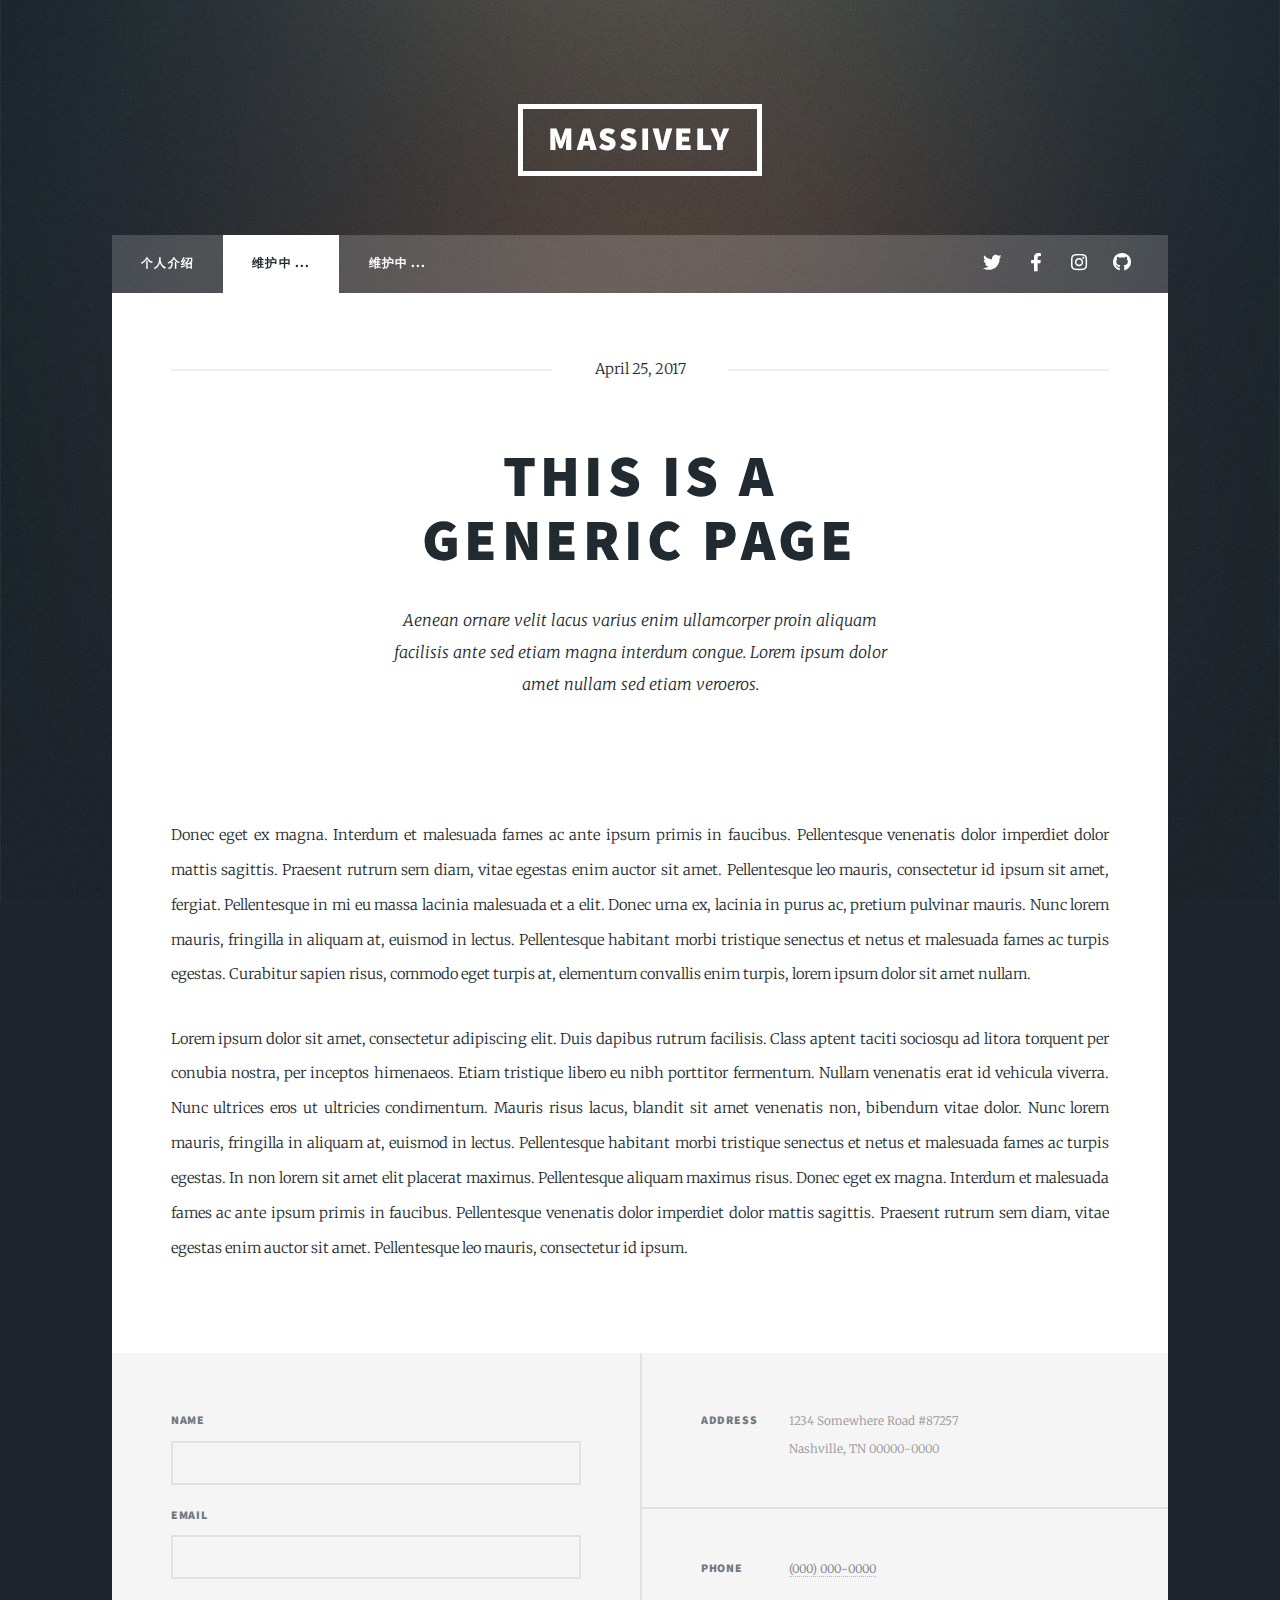
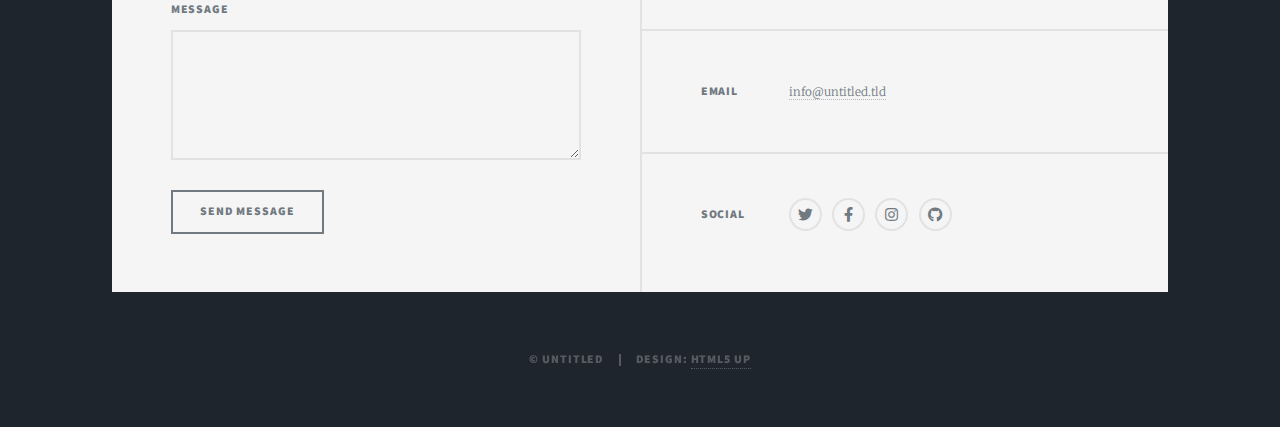
==== commit 8dc82a8e: "添加编译器项目，SICP项目，个人环境介绍，hints翻译项目" ====
--- a/generic.html
+++ b/generic.html
@@ -25,9 +25,9 @@
 				<!-- Nav -->
 					<nav id="nav">
 						<ul class="links">
-							<li><a href="index.html">This is Massively</a></li>
-							<li class="active"><a href="generic.html">Generic Page</a></li>
-							<li><a href="elements.html">Elements Reference</a></li>
+							<li><a href="index.html">个人介绍</a></li>
+							<li class="active"><a href="#">维护中 ... </a></li>
+							<li><a href="#">维护中 ... </a></li>
 						</ul>
 						<ul class="icons">
 							<li><a href="#" class="icon brands fa-twitter"><span class="label">Twitter</span></a></li>
